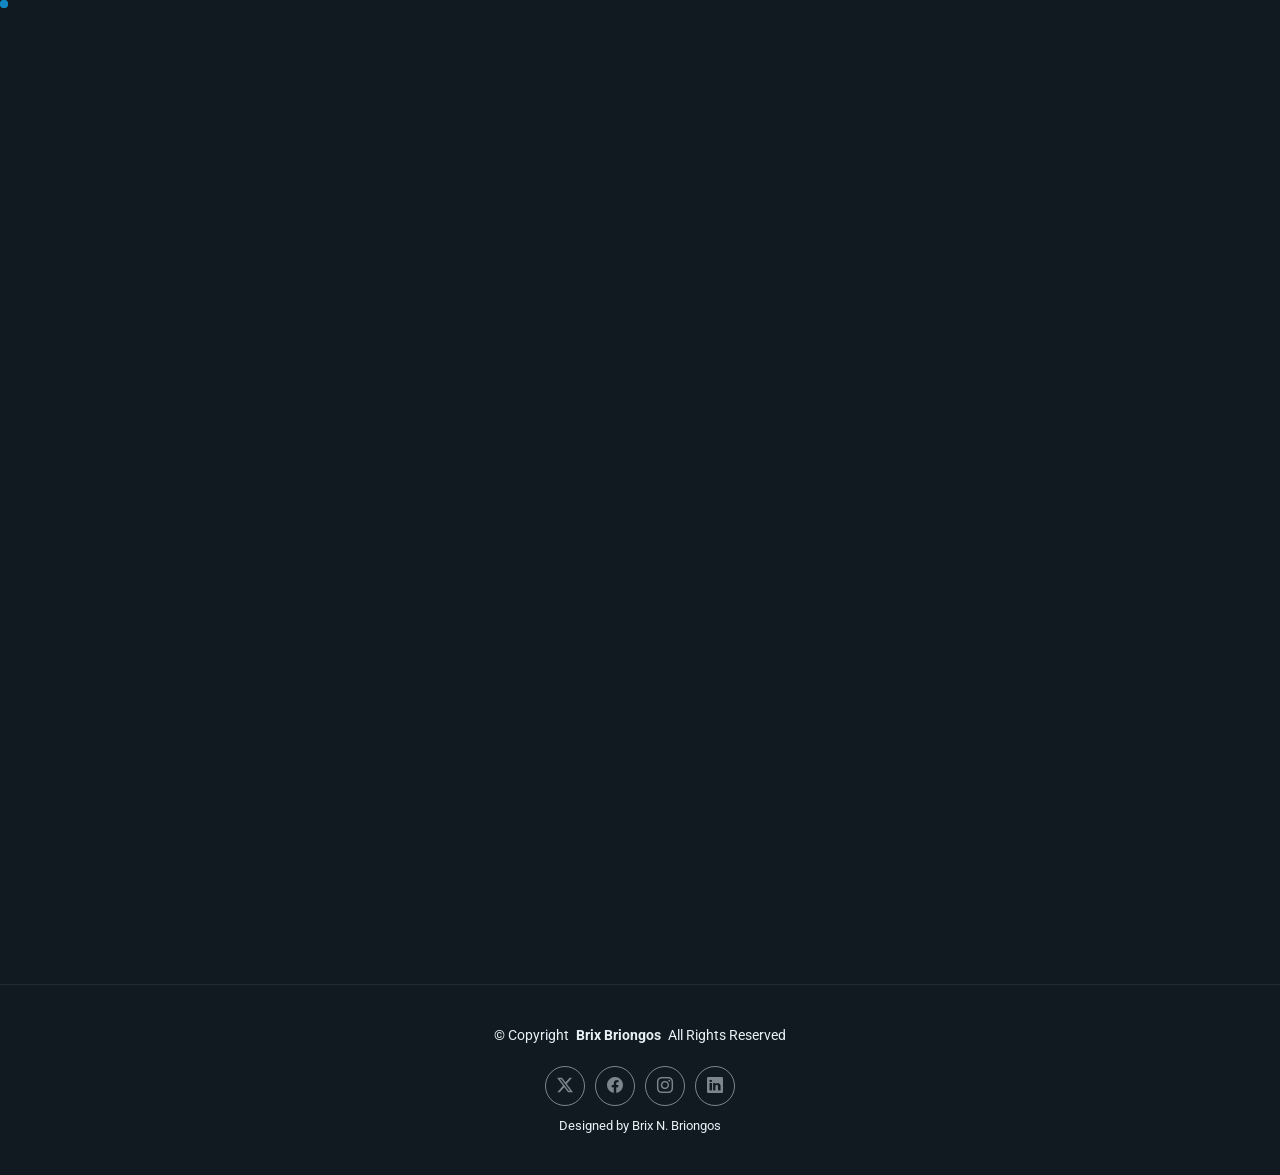
==== index.html @ 8744e0cf "fix: debug-forms.js CORS and getEventListeners errors; update meta tags, config.js, docs, and portfo" ====
<!DOCTYPE html>
<html lang="en">

<head>
  <meta charset="utf-8">
  <meta content="width=device-width, initial-scale=1.0" name="viewport">
  <title>Brix Briongos — Full-Stack Developer & Computer Science Student</title>
  <meta name="description" content="Full-stack developer portfolio showcasing clinic management systems, POS applications, and IoT solutions. Computer Science student at Mabini Colleges.">
  <meta name="keywords" content="full-stack developer, web development, computer science, freelance">
  <meta name="author" content="Brix Briongos">

  <!-- Favicons -->
  <link href="assets/img/favicon.png" rel="icon">
  <link href="assets/img/apple-touch-icon.png" rel="apple-touch-icon">

  <!-- Fonts -->
  <link href="https://fonts.googleapis.com" rel="preconnect">
  <link href="https://fonts.gstatic.com" rel="preconnect" crossorigin>
  <link href="https://fonts.googleapis.com/css2?family=Roboto:ital,wght@0,100;0,300;0,400;0,500;0,700;0,900;1,100;1,300;1,400;1,500;1,700;1,900&family=Poppins:ital,wght@0,100;0,200;0,300;0,400;0,500;0,600;0,700;0,800;0,900;1,100;1,200;1,300;1,400;1,500;1,600;1,700;1,800;1,900&family=Raleway:ital,wght@0,100;0,200;0,300;0,400;0,500;0,600;0,700;0,800;0,900;1,100;1,200;1,300;1,400;1,500;1,600;1,700;1,800;1,900&display=swap" rel="stylesheet">

  <!-- Vendor CSS Files -->
  <link href="assets/vendor/bootstrap/css/bootstrap.min.css" rel="stylesheet">
  <link href="assets/vendor/bootstrap-icons/bootstrap-icons.css" rel="stylesheet">
  <link href="assets/vendor/aos/aos.css" rel="stylesheet">
  <link href="assets/vendor/swiper/swiper-bundle.min.css" rel="stylesheet">
  <link href="assets/vendor/glightbox/css/glightbox.min.css" rel="stylesheet">

  <!-- Main CSS File -->
  <link href="assets/css/main.css" rel="stylesheet">

  <!-- =======================================================
  * Portfolio Name: Brix N. Briongos Portfolio
  * Portfolio URL: https://github.com/brixbriongos/portfolio
  * Updated: Dec 23 2025 by Brix N. Briongos
  * Author: Brix N. Briongos
  * License: For OJT/Personal Use Only
  ======================================================== -->
</head>

<body class="index-page">

  <header id="header" class="header d-flex align-items-center light-background sticky-top">
    <div class="container position-relative d-flex align-items-center justify-content-between">

      <!-- <a href="index.html" class="logo d-flex align-items-center me-auto me-xl-0">
      <img src="assets/img/logo.webp" alt="">
      <h1 class="sitename">Brix N. Briongos</h1> 
    </a> -->

      <nav id="navmenu" class="navmenu">
        <ul>
          <li><a href="index.html" class="active">Home</a></li>
          <li><a href="about.html">About</a></li>
          <li><a href="resume.html">Resume</a></li>
          <li><a href="services.html">Services</a></li>
          <li><a href="portfolio.html">Portfolio</a></li>
          <li><a href="contact.html">Contact</a></li>
        </ul>
        <i class="mobile-nav-toggle d-xl-none bi bi-list"></i>
      </nav>

      <div class="header-social-links">
        <a href="#" class="twitter"><i class="bi bi-twitter-x"></i></a>
        <a href="https://www.facebook.com/share/15Ytdpv5pWs/" class="facebook"><i class="bi bi-facebook"></i></a>
        <a href="#" class="instagram"><i class="bi bi-instagram"></i></a>
        <a href="#" class="linkedin"><i class="bi bi-linkedin"></i></a>
      </div>

    </div>
  </header>

  <main class="main">

    <!-- Hero Section -->
    <section id="hero" class="hero section">

      <div class="container" data-aos="fade-up" data-aos-delay="100">

        <div class="row gy-4 align-items-center">
          <div class="col-lg-6 order-2 order-lg-1">
            <div class="hero-content">
              <h1 data-aos="fade-up" data-aos-delay="200">Hello, I'm <span class="highlight">Brix Briongos</span></h1>
              <h2 data-aos="fade-up" data-aos-delay="300">3rd Year <span class="typed" data-typed-items="Computer Science Student, Full-Stack Developer, Systems Analyst, Database Designer, Web Developer, Backend Engineer"></span></h2>
              <p data-aos="fade-up" data-aos-delay="400">I am a 3rd Year Computer Science student at Mabini Colleges Inc. with strong expertise in Full-Stack Development, Database Management, and System Design. With hands-on experience in building clinic management systems, point-of-sale applications, and IoT smart home solutions, I am eager to apply my technical knowledge during my On-the-Job Training and contribute meaningfully to innovative projects. I excel in problem-solving, collaborative teamwork, and continuous learning of emerging technologies.</p>
              <div class="hero-actions" data-aos="fade-up" data-aos-delay="500">
                <a href="portfolio.html" class="btn btn-primary">View My Work</a>
                <a href="contact.html" class="btn btn-outline">Get In Touch</a>
              </div>
              <div class="social-links" data-aos="fade-up" data-aos-delay="600">
                <a href="#"><i class="bi bi-twitter"></i></a>
                <a href="#"><i class="bi bi-linkedin"></i></a>
                <a href="#"><i class="bi bi-github"></i></a>
                <a href="#"><i class="bi bi-dribbble"></i></a>
              </div>
            </div>
          </div>
          <div class="col-lg-6 order-1 order-lg-2">
            <div class="hero-image" data-aos="zoom-in" data-aos-delay="300">
              <div class="image-wrapper">
                <img src="assets/img/profile/profile.png" alt="Sarah Mitchell" class="img-fluid">
                <div class="floating-elements">
                  <div class="floating-card design" data-aos="fade-left" data-aos-delay="700">
                    <i class="bi bi-cpu"></i>
                    <span>Backend</span>
                  </div>
                  <div class="floating-card code" data-aos="fade-right" data-aos-delay="800">
                    <i class="bi bi-code-slash"></i>
                    <span>Code</span>
                  </div>
                  <div class="floating-card creativity" data-aos="fade-up" data-aos-delay="900">
                    <i class="bi bi-lightbulb"></i>
                    <span>Ideas</span>
                  </div>
                </div>
              </div>
            </div>
          </div>
        </div>

      </div>

    </section><!-- /Hero Section -->

  </main>

  <footer id="footer" class="footer">

    <div class="container">
      <div class="copyright text-center ">
        <p>© <span>Copyright</span> <strong class="px-1 sitename">Brix Briongos</strong> <span>All Rights Reserved<br></span></p>
      </div>
      <div class="social-links d-flex justify-content-center">
        <a href=""><i class="bi bi-twitter-x"></i></a>
        <a href=""><i class="bi bi-facebook"></i></a>
        <a href=""><i class="bi bi-instagram"></i></a>
        <a href=""><i class="bi bi-linkedin"></i></a>
      </div>
      <div class="credits">
        <!-- All the links in the footer should remain intact. -->
        <!-- You can delete the links only if you've purchased the pro version. -->
        <!-- Portfolio for OJT/Personal Use Only -->
        <!-- Purchase the pro version with working PHP/AJAX contact form: [buy-url] -->
        Designed by Brix N. Briongos
      </div>
    </div>

  </footer>

  <!-- Scroll Top -->
  <a href="#" id="scroll-top" class="scroll-top d-flex align-items-center justify-content-center"><i class="bi bi-arrow-up-short"></i></a>

  <!-- Preloader -->
  <div id="preloader"></div>

  <!-- Vendor JS Files -->
  <script src="assets/vendor/bootstrap/js/bootstrap.bundle.min.js"></script>
  <script src="assets/vendor/php-email-form/validate.js"></script>
  <script src="assets/vendor/aos/aos.js"></script>
  <script src="assets/vendor/typed.js/typed.umd.js"></script>
  <script src="assets/vendor/waypoints/noframework.waypoints.js"></script>
  <script src="assets/vendor/purecounter/purecounter_vanilla.js"></script>
  <script src="assets/vendor/swiper/swiper-bundle.min.js"></script>
  <script src="assets/vendor/imagesloaded/imagesloaded.pkgd.min.js"></script>
  <script src="assets/vendor/isotope-layout/isotope.pkgd.min.js"></script>
  <script src="assets/vendor/glightbox/js/glightbox.min.js"></script>

  <!-- Main JS File -->
  <script src="assets/js/main.js"></script>

  <!-- Configuration File for Social Links & Settings -->
  <script src="assets/js/config.js"></script>

</body>

</html>
---- assets/css/main.css ----
/**
* Template Name: FolioOne
* Template URL: https://bootstrapmade.com/folioone-bootstrap-portfolio-website-template/
* Updated: Aug 23 2025 with Bootstrap v5.3.7
* Author: BootstrapMade.com
* License: https://bootstrapmade.com/license/
*/

/*--------------------------------------------------------------
# Font & Color Variables
# Help: https://bootstrapmade.com/color-system/
--------------------------------------------------------------*/
/* Fonts */
:root {
  --default-font: "Roboto",  system-ui, -apple-system, "Segoe UI", Roboto, "Helvetica Neue", Arial, "Noto Sans", "Liberation Sans", sans-serif, "Apple Color Emoji", "Segoe UI Emoji", "Segoe UI Symbol", "Noto Color Emoji";
  --heading-font: "Raleway",  sans-serif;
  --nav-font: "Poppins",  sans-serif;
}

/* Global Colors - The following color variables are used throughout the website. Updating them here will change the color scheme of the entire website */
:root { 
  --background-color: #101a20; /* Background color for the entire website, including individual sections */
  --default-color: #e7f2f7; /* Default color used for the majority of the text content across the entire website */
  --heading-color: #ffffff; /* Color for headings, subheadings and title throughout the website */
  --accent-color: #1387c1; /* Accent color that represents your brand on the website. It's used for buttons, links, and other elements that need to stand out */
  --surface-color: #141f26; /* The surface color is used as a background of boxed elements within sections, such as cards, icon boxes, or other elements that require a visual separation from the global background. */
  --contrast-color: #ffffff; /* Contrast color for text, ensuring readability against backgrounds of accent, heading, or default colors. */
}

/* Nav Menu Colors - The following color variables are used specifically for the navigation menu. They are separate from the global colors to allow for more customization options */
:root {
  --nav-color: #ffffff;  /* The default color of the main navmenu links */
  --nav-hover-color: #1387c1; /* Applied to main navmenu links when they are hovered over or active */
  --nav-mobile-background-color: #213642; /* Used as the background color for mobile navigation menu */
  --nav-dropdown-background-color: #051117; /* Used as the background color for dropdown items that appear when hovering over primary navigation items */
  --nav-dropdown-color: #e7f2f7; /* Used for navigation links of the dropdown items in the navigation menu. */
  --nav-dropdown-hover-color: #1387c1; /* Similar to --nav-hover-color, this color is applied to dropdown navigation links when they are hovered over. */
}

/* Color Presets - These classes override global colors when applied to any section or element, providing reuse of the sam color scheme. */

.light-background {
  --background-color: #142027;
  --surface-color: #325264;
}

.dark-background {
  --background-color: #0b1419;
  --default-color: #ffffff;
  --heading-color: #ffffff;
  --surface-color: #252525;
  --contrast-color: #ffffff;
}

/* Smooth scroll */
:root {
  scroll-behavior: smooth;
}

/*--------------------------------------------------------------
# General Styling & Shared Classes
--------------------------------------------------------------*/
body {
  color: var(--default-color);
  background-color: var(--background-color);
  font-family: var(--default-font);
}

a {
  color: var(--accent-color);
  text-decoration: none;
  transition: 0.3s;
}

a:hover {
  color: color-mix(in srgb, var(--accent-color), transparent 25%);
  text-decoration: none;
}

h1,
h2,
h3,
h4,
h5,
h6 {
  color: var(--heading-color);
  font-family: var(--heading-font);
}

/* PHP Email Form Messages
------------------------------*/
.php-email-form .error-message {
  display: none;
  background: #df1529;
  color: #ffffff;
  text-align: left;
  padding: 15px;
  margin-bottom: 24px;
  font-weight: 600;
}

.php-email-form .sent-message {
  display: none;
  color: #ffffff;
  background: #059652;
  text-align: center;
  padding: 15px;
  margin-bottom: 24px;
  font-weight: 600;
}

.php-email-form .loading {
  display: none;
  background: var(--surface-color);
  text-align: center;
  padding: 15px;
  margin-bottom: 24px;
}

.php-email-form .loading:before {
  content: "";
  display: inline-block;
  border-radius: 50%;
  width: 24px;
  height: 24px;
  margin: 0 10px -6px 0;
  border: 3px solid var(--accent-color);
  border-top-color: var(--surface-color);
  animation: php-email-form-loading 1s linear infinite;
}

@keyframes php-email-form-loading {
  0% {
    transform: rotate(0deg);
  }

  100% {
    transform: rotate(360deg);
  }
}

/*--------------------------------------------------------------
# Global Header
--------------------------------------------------------------*/
.header {
  --background-color: rgba(255, 255, 255, 0);
  color: var(--default-color);
  background-color: var(--background-color);
  padding: 15px 0;
  transition: all 0.5s;
  z-index: 997;
  border-bottom: 1px solid color-mix(in srgb, var(--default-color), transparent 92%);
}

.header .logo {
  line-height: 1;
}

.header .logo img {
  max-height: 36px;
  margin-right: 8px;
}

.header .logo h1 {
  font-size: 32px;
  margin: 0;
  font-weight: 400;
  color: var(--heading-color);
}

.header .header-social-links {
  padding-right: 15px;
}

.header .header-social-links a {
  color: color-mix(in srgb, var(--default-color), transparent 40%);
  padding-left: 6px;
  display: inline-block;
  transition: 0.3s;
  font-size: 16px;
}

.header .header-social-links a:hover {
  color: var(--default-color);
}

.header .header-social-links a i {
  line-height: 0px;
}

@media (max-width: 1200px) {
  .header .logo {
    order: 1;
  }

  .header .header-social-links {
    order: 2;
  }

  .header .navmenu {
    order: 3;
  }
}

/* Global Header on Scroll
------------------------------*/
.scrolled .header {
  --background-color: rgba(16, 26, 32, 0.9);
}

/*--------------------------------------------------------------
# Navigation Menu
--------------------------------------------------------------*/
/* Desktop Navigation */
@media (min-width: 1200px) {
  .navmenu {
    padding: 0;
  }

  .navmenu ul {
    margin: 0;
    padding: 0;
    display: flex;
    list-style: none;
    align-items: center;
  }

  .navmenu li {
    position: relative;
  }

  .navmenu>ul>li {
    white-space: nowrap;
    padding: 15px 28px 15px 0;
  }

  .navmenu>ul>li:last-child {
    padding-right: 0;
  }

  .navmenu a,
  .navmenu a:focus {
    color: var(--nav-color);
    font-size: 15px;
    padding: 0 2px;
    font-family: var(--nav-font);
    font-weight: 400;
    display: flex;
    align-items: center;
    justify-content: space-between;
    white-space: nowrap;
    transition: 0.3s;
    position: relative;
  }

  .navmenu a i,
  .navmenu a:focus i {
    font-size: 12px;
    line-height: 0;
    margin-left: 5px;
    transition: 0.3s;
  }

  .navmenu>ul>li>a:before {
    content: "";
    position: absolute;
    height: 2px;
    bottom: -6px;
    left: 0;
    background-color: var(--nav-hover-color);
    visibility: hidden;
    width: 0px;
    transition: all 0.3s ease-in-out 0s;
  }

  .navmenu a:hover:before,
  .navmenu li:hover>a:before,
  .navmenu .active:before {
    visibility: visible;
    width: 25px;
  }

  .navmenu li:hover>a,
  .navmenu .active,
  .navmenu .active:focus {
    color: var(--nav-hover-color);
  }

  .navmenu .dropdown ul {
    margin: 0;
    padding: 10px 0;
    background: var(--nav-dropdown-background-color);
    display: block;
    position: absolute;
    visibility: hidden;
    left: -5px;
    top: 130%;
    opacity: 0;
    transition: 0.3s;
    border-radius: 4px;
    z-index: 99;
    box-shadow: 0px 0px 30px rgba(0, 0, 0, 0.1);
  }

  .navmenu .dropdown ul li {
    min-width: 200px;
  }

  .navmenu .dropdown ul a {
    padding: 10px 20px;
    font-size: 15px;
    text-transform: none;
    color: var(--nav-dropdown-color);
  }

  .navmenu .dropdown ul a i {
    font-size: 12px;
  }

  .navmenu .dropdown ul a:hover,
  .navmenu .dropdown ul .active:hover,
  .navmenu .dropdown ul li:hover>a {
    color: var(--nav-dropdown-hover-color);
  }

  .navmenu .dropdown:hover>ul {
    opacity: 1;
    top: 100%;
    visibility: visible;
  }

  .navmenu .dropdown .dropdown ul {
    top: 0;
    left: -90%;
    visibility: hidden;
  }

  .navmenu .dropdown .dropdown:hover>ul {
    opacity: 1;
    top: 0;
    left: -100%;
    visibility: visible;
  }
}

/* Mobile Navigation */
@media (max-width: 1199px) {
  .mobile-nav-toggle {
    color: var(--nav-color);
    font-size: 28px;
    line-height: 0;
    margin-right: 10px;
    cursor: pointer;
    transition: color 0.3s;
  }

  .navmenu {
    padding: 0;
    z-index: 9997;
  }

  .navmenu ul {
    display: none;
    list-style: none;
    position: absolute;
    inset: 60px 20px 20px 20px;
    padding: 10px 0;
    margin: 0;
    border-radius: 6px;
    background-color: var(--nav-mobile-background-color);
    border: 1px solid color-mix(in srgb, var(--default-color), transparent 90%);
    box-shadow: none;
    overflow-y: auto;
    transition: 0.3s;
    z-index: 9998;
  }

  .navmenu a,
  .navmenu a:focus {
    color: var(--nav-dropdown-color);
    padding: 10px 20px;
    font-family: var(--nav-font);
    font-size: 17px;
    font-weight: 500;
    display: flex;
    align-items: center;
    justify-content: space-between;
    white-space: nowrap;
    transition: 0.3s;
  }

  .navmenu a i,
  .navmenu a:focus i {
    font-size: 12px;
    line-height: 0;
    margin-left: 5px;
    width: 30px;
    height: 30px;
    display: flex;
    align-items: center;
    justify-content: center;
    border-radius: 50%;
    transition: 0.3s;
    background-color: color-mix(in srgb, var(--accent-color), transparent 90%);
  }

  .navmenu a i:hover,
  .navmenu a:focus i:hover {
    background-color: var(--accent-color);
    color: var(--contrast-color);
  }

  .navmenu a:hover,
  .navmenu .active,
  .navmenu .active:focus {
    color: var(--nav-dropdown-hover-color);
  }

  .navmenu .active i,
  .navmenu .active:focus i {
    background-color: var(--accent-color);
    color: var(--contrast-color);
    transform: rotate(180deg);
  }

  .navmenu .dropdown ul {
    position: static;
    display: none;
    z-index: 99;
    padding: 10px 0;
    margin: 10px 20px;
    background-color: var(--nav-dropdown-background-color);
    transition: all 0.5s ease-in-out;
  }

  .navmenu .dropdown ul ul {
    background-color: rgba(33, 37, 41, 0.1);
  }

  .navmenu .dropdown>.dropdown-active {
    display: block;
    background-color: rgba(33, 37, 41, 0.03);
  }

  .mobile-nav-active {
    overflow: hidden;
  }

  .mobile-nav-active .mobile-nav-toggle {
    color: #fff;
    position: absolute;
    font-size: 32px;
    top: 15px;
    right: 15px;
    margin-right: 0;
    z-index: 9999;
  }

  .mobile-nav-active .navmenu {
    position: fixed;
    overflow: hidden;
    inset: 0;
    background: rgba(33, 37, 41, 0.8);
    transition: 0.3s;
  }

  .mobile-nav-active .navmenu>ul {
    display: block;
  }
}

/*--------------------------------------------------------------
# Global Footer
--------------------------------------------------------------*/
.footer {
  color: var(--default-color);
  background-color: var(--background-color);
  font-size: 14px;
  padding: 40px 0;
  position: relative;
  border-top: 1px solid color-mix(in srgb, var(--default-color), transparent 92%);
}

.footer .copyright p {
  margin-bottom: 0;
}

.footer .social-links {
  margin-top: 20px;
}

.footer .social-links a {
  display: flex;
  align-items: center;
  justify-content: center;
  width: 40px;
  height: 40px;
  border-radius: 50%;
  border: 1px solid color-mix(in srgb, var(--default-color), transparent 50%);
  font-size: 16px;
  color: color-mix(in srgb, var(--default-color), transparent 50%);
  margin: 0 5px;
  transition: 0.3s;
}

.footer .social-links a:hover {
  color: var(--accent-color);
  border-color: var(--accent-color);
}

.footer .credits {
  margin-top: 10px;
  font-size: 13px;
  text-align: center;
}

/*--------------------------------------------------------------
# Preloader
--------------------------------------------------------------*/
#preloader {
  position: fixed;
  inset: 0;
  z-index: 9999;
  overflow: hidden;
  background-color: var(--background-color);
  transition: all 0.6s ease-out;
  width: 100%;
  height: 100vh;
}

#preloader:before,
#preloader:after {
  content: "";
  position: absolute;
  border: 4px solid var(--accent-color);
  border-radius: 50%;
  animation: animate-preloader 2s cubic-bezier(0, 0.2, 0.8, 1) infinite;
}

#preloader:after {
  animation-delay: -0.5s;
}

@keyframes animate-preloader {
  0% {
    width: 10px;
    height: 10px;
    top: calc(50% - 5px);
    left: calc(50% - 5px);
    opacity: 1;
  }

  100% {
    width: 72px;
    height: 72px;
    top: calc(50% - 36px);
    left: calc(50% - 36px);
    opacity: 0;
  }
}

/*--------------------------------------------------------------
# Scroll Top Button
--------------------------------------------------------------*/
.scroll-top {
  position: fixed;
  visibility: hidden;
  opacity: 0;
  right: 15px;
  bottom: -15px;
  z-index: 99999;
  background-color: var(--accent-color);
  width: 44px;
  height: 44px;
  border-radius: 50px;
  transition: all 0.4s;
}

.scroll-top i {
  font-size: 24px;
  color: var(--contrast-color);
  line-height: 0;
}

.scroll-top:hover {
  background-color: color-mix(in srgb, var(--accent-color), transparent 20%);
  color: var(--contrast-color);
}

.scroll-top.active {
  visibility: visible;
  opacity: 1;
  bottom: 15px;
}

/*--------------------------------------------------------------
# Disable aos animation delay on mobile devices
--------------------------------------------------------------*/
@media screen and (max-width: 768px) {
  [data-aos-delay] {
    transition-delay: 0 !important;
  }
}

/*--------------------------------------------------------------
# Global Page Titles & Breadcrumbs
--------------------------------------------------------------*/
.page-title {
  color: var(--default-color);
  background-color: var(--background-color);
  position: relative;
}

.page-title .heading {
  padding: 80px 0;
  border-top: 1px solid color-mix(in srgb, var(--default-color), transparent 90%);
}

.page-title .heading h1 {
  font-size: 38px;
  font-weight: 700;
}

.page-title nav {
  background-color: color-mix(in srgb, var(--default-color), transparent 96%);
  padding: 20px 0;
}

.page-title nav ol {
  display: flex;
  flex-wrap: wrap;
  list-style: none;
  padding: 0;
  margin: 0;
  font-size: 16px;
  font-weight: 400;
}

.page-title nav ol li+li {
  padding-left: 10px;
}

.page-title nav ol li+li::before {
  content: "/";
  display: inline-block;
  padding-right: 10px;
  color: color-mix(in srgb, var(--default-color), transparent 70%);
}

/*--------------------------------------------------------------
# Global Sections
--------------------------------------------------------------*/
section,
.section {
  color: var(--default-color);
  background-color: var(--background-color);
  padding: 60px 0;
  scroll-margin-top: 100px;
  overflow: clip;
}

@media (max-width: 1199px) {

  section,
  .section {
    scroll-margin-top: 66px;
  }
}

/*--------------------------------------------------------------
# Global Section Titles
--------------------------------------------------------------*/
.section-title {
  text-align: center;
  padding-bottom: 60px;
  position: relative;
}

.section-title h2 {
  font-size: 3.5rem;
  font-weight: 400;
  line-height: 1.2;
  color: var(--heading-color);
  margin-bottom: 1.5rem;
  letter-spacing: -1px;
}

@media (max-width: 768px) {
  .section-title h2 {
    font-size: 2.5rem;
  }
}

.section-title p {
  font-size: 1.125rem;
  line-height: 1.8;
  color: color-mix(in srgb, var(--default-color), transparent 25%);
  max-width: 900px;
  margin: 0 auto;
  text-wrap: balance;
}

/*--------------------------------------------------------------
# Hero Section
--------------------------------------------------------------*/
.hero {
  padding: 80px 0;
  min-height: 100vh;
  display: flex;
  align-items: center;
}

.hero .hero-content h1 {
  font-size: 3.5rem;
  font-weight: 700;
  margin-bottom: 1rem;
  line-height: 1.2;
}

.hero .hero-content h1 .highlight {
  color: var(--accent-color);
  position: relative;
}

.hero .hero-content h1 .highlight::after {
  content: "";
  position: absolute;
  bottom: 0;
  left: 0;
  width: 100%;
  height: 3px;
  background: linear-gradient(90deg, var(--accent-color), color-mix(in srgb, var(--accent-color), transparent 50%));
  border-radius: 2px;
}

@media (max-width: 768px) {
  .hero .hero-content h1 {
    font-size: 2.5rem;
  }
}

.hero .hero-content h2 {
  font-size: 1.5rem;
  font-weight: 400;
  margin-bottom: 2rem;
  color: color-mix(in srgb, var(--default-color), transparent 20%);
}

.hero .hero-content h2 .typed {
  color: var(--accent-color);
  font-weight: 600;
}

@media (max-width: 768px) {
  .hero .hero-content h2 {
    font-size: 1.25rem;
  }
}

.hero .hero-content p {
  font-size: 1.1rem;
  line-height: 1.6;
  margin-bottom: 2.5rem;
  color: color-mix(in srgb, var(--default-color), transparent 30%);
}

.hero .hero-actions {
  display: flex;
  gap: 1rem;
  margin-bottom: 3rem;
}

.hero .hero-actions .btn {
  padding: 12px 30px;
  border-radius: 50px;
  font-weight: 600;
  text-decoration: none;
  transition: all 0.3s ease;
  border: 2px solid;
}

.hero .hero-actions .btn.btn-primary {
  background: var(--accent-color);
  color: var(--contrast-color);
  border-color: var(--accent-color);
}

.hero .hero-actions .btn.btn-primary:hover {
  background: color-mix(in srgb, var(--accent-color), black 15%);
  border-color: color-mix(in srgb, var(--accent-color), black 15%);
  transform: translateY(-2px);
}

.hero .hero-actions .btn.btn-outline {
  background: transparent;
  color: var(--accent-color);
  border-color: var(--accent-color);
}

.hero .hero-actions .btn.btn-outline:hover {
  transform: translateY(-2px);
}

@media (max-width: 576px) {
  .hero .hero-actions {
    flex-direction: column;
  }

  .hero .hero-actions .btn {
    text-align: center;
  }
}

.hero .social-links {
  display: flex;
  gap: 1rem;
}

.hero .social-links a {
  width: 45px;
  height: 45px;
  background: var(--surface-color);
  border-radius: 50%;
  display: flex;
  align-items: center;
  justify-content: center;
  color: var(--default-color);
  font-size: 1.2rem;
  transition: all 0.3s ease;
}

.hero .social-links a:hover {
  background: var(--accent-color);
  color: var(--contrast-color);
  transform: translateY(-3px);
  box-shadow: 0 8px 25px color-mix(in srgb, var(--accent-color), transparent 70%);
}

.hero .hero-image {
  position: relative;
}

.hero .hero-image .image-wrapper {
  position: relative;
  max-width: 450px;
  margin: 0 auto;
}

.hero .hero-image .image-wrapper img {
  border-radius: 20px;
  box-shadow: 0 5px 15px color-mix(in srgb, var(--default-color), transparent 95%);
  transition: transform 0.3s ease;
}

.hero .hero-image .image-wrapper img:hover {
  transform: scale(1.02);
}

.hero .hero-image .floating-elements {
  position: absolute;
  top: 0;
  left: 0;
  right: 0;
  bottom: 0;
  pointer-events: none;
}

.hero .hero-image .floating-elements .floating-card {
  position: absolute;
  background: var(--surface-color);
  padding: 15px 20px;
  border-radius: 15px;
  box-shadow: 0 10px 30px color-mix(in srgb, var(--default-color), transparent 90%);
  display: flex;
  align-items: center;
  gap: 10px;
  font-weight: 600;
  animation: float 3s ease-in-out infinite;
}

.hero .hero-image .floating-elements .floating-card i {
  font-size: 1.5rem;
  color: var(--accent-color);
}

.hero .hero-image .floating-elements .floating-card.design {
  top: 10%;
  right: -10%;
  animation-delay: 0s;
}

.hero .hero-image .floating-elements .floating-card.code {
  bottom: 30%;
  left: -15%;
  animation-delay: 1s;
}

.hero .hero-image .floating-elements .floating-card.creativity {
  top: 60%;
  right: -5%;
  animation-delay: 2s;
}

@media (max-width: 992px) {
  .hero .hero-image .floating-elements .floating-card {
    display: none;
  }
}

@keyframes float {

  0%,
  100% {
    transform: translateY(0px);
  }

  50% {
    transform: translateY(-10px);
  }
}

@media (max-width: 992px) {
  .hero .hero-content {
    text-align: center;
    margin-bottom: 3rem;
  }
}

/*--------------------------------------------------------------
# About Section
--------------------------------------------------------------*/
.about .intro-content .eyebrow {
  display: inline-block;
  letter-spacing: 0.12em;
  text-transform: uppercase;
  font-size: 12px;
  color: color-mix(in srgb, var(--default-color), transparent 40%);
  margin-bottom: 16px;
}

.about .intro-content .headline {
  font-family: var(--heading-font);
  font-weight: 300;
  line-height: 1.2;
  font-size: clamp(28px, 4vw, 44px);
  margin: 0 0 24px 0;
}

.about .intro-content .lead {
  font-size: 18px;
  line-height: 1.8;
  color: color-mix(in srgb, var(--default-color), transparent 10%);
  margin-bottom: 24px;
}

.about .intro-content p {
  line-height: 1.8;
  margin-bottom: 24px;
  color: color-mix(in srgb, var(--default-color), transparent 5%);
}

.about .intro-content .cta-group {
  display: flex;
  gap: 24px;
  align-items: center;
  margin-top: 24px;
}

.about .intro-content .cta-group .btn-ghost {
  display: inline-flex;
  align-items: center;
  gap: 8px;
  padding: 12px 18px;
  border-radius: 6px;
  color: var(--accent-color);
  background: color-mix(in srgb, var(--accent-color), transparent 92%);
  border: 1px solid color-mix(in srgb, var(--accent-color), transparent 70%);
  transition: 0.3s ease-in-out;
}

.about .intro-content .cta-group .btn-ghost:hover,
.about .intro-content .cta-group .btn-ghost:focus {
  color: var(--contrast-color);
  background: var(--accent-color);
  border-color: var(--accent-color);
  outline: none;
  box-shadow: 0 0 0 3px color-mix(in srgb, var(--accent-color), transparent 70%);
}

.about .intro-content .cta-group .link-underline {
  display: inline-flex;
  align-items: center;
  gap: 8px;
  position: relative;
  color: var(--accent-color);
  padding-bottom: 4px;
  transition: 0.3s ease-in-out;
}

.about .intro-content .cta-group .link-underline::after {
  content: "";
  position: absolute;
  left: 0;
  right: 0;
  bottom: 0;
  height: 1px;
  background: color-mix(in srgb, var(--accent-color), transparent 40%);
  transform: scaleX(0.4);
  transform-origin: left;
  transition: 0.3s ease-in-out;
}

.about .intro-content .cta-group .link-underline:hover,
.about .intro-content .cta-group .link-underline:focus {
  color: color-mix(in srgb, var(--accent-color), transparent 10%);
  outline: none;
}

.about .intro-content .cta-group .link-underline:hover::after,
.about .intro-content .cta-group .link-underline:focus::after {
  transform: scaleX(1);
}

.about .profile-figure {
  margin: 0;
}

.about .profile-figure .profile-photo {
  width: 88%;
  max-width: 440px;
  border-radius: 18px;
  box-shadow: 0 10px 30px color-mix(in srgb, var(--default-color), transparent 92%);
  transform: translateY(0);
  transition: transform 0.3s ease-in-out;
}

.about .profile-figure .profile-caption {
  margin-top: 24px;
  display: flex;
  align-items: center;
  justify-content: center;
}

.about .profile-figure .profile-caption .meta {
  font-size: 14px;
  color: color-mix(in srgb, var(--default-color), transparent 20%);
}

.about .profile-figure .profile-caption .meta .funfact {
  font-size: 13px;
  margin-top: 4px;
  color: color-mix(in srgb, var(--default-color), transparent 35%);
}

.about .profile-figure:hover .profile-photo {
  transform: translateY(-4px);
}

.about .skill-item {
  padding: 24px;
  border-radius: 6px;
  transition: 0.3s ease-in-out;
  background: color-mix(in srgb, var(--surface-color), var(--accent-color) 2%);
  border: 1px solid color-mix(in srgb, var(--default-color), transparent 88%);
  height: 100%;
}

.about .skill-item i {
  font-size: 24px;
  color: var(--accent-color);
  margin-bottom: 16px;
  display: inline-block;
}

.about .skill-item h3 {
  font-size: 16px;
  margin-bottom: 6px;
  font-weight: 500;
}

.about .skill-item p {
  margin: 0;
  font-size: 14px;
  color: color-mix(in srgb, var(--default-color), transparent 25%);
}

.about .skill-item:hover {
  transform: translateY(-3px);
  border-color: color-mix(in srgb, var(--accent-color), transparent 60%);
  box-shadow: 0 10px 30px color-mix(in srgb, var(--default-color), transparent 92%);
}

.about .timeline-item {
  position: relative;
  padding-left: 26px;
}

.about .timeline-item time {
  display: inline-block;
  font-size: 12px;
  letter-spacing: 0.08em;
  text-transform: uppercase;
  color: color-mix(in srgb, var(--default-color), transparent 45%);
  margin-bottom: 6px;
}

.about .timeline-item h4 {
  font-size: 18px;
  font-weight: 400;
  margin: 0 0 6px;
}

.about .timeline-item p {
  font-size: 14px;
  color: color-mix(in srgb, var(--default-color), transparent 25%);
  margin: 0;
}

.about .timeline-item .dot {
  position: absolute;
  left: 0;
  top: 4px;
  width: 10px;
  height: 10px;
  border-radius: 50%;
  background: var(--accent-color);
  box-shadow: 0 0 0 6px color-mix(in srgb, var(--accent-color), transparent 80%);
}

.about .personal-quote {
  padding: 24px 0;
}

.about .personal-quote p {
  font-family: var(--heading-font);
  font-weight: 300;
  font-size: clamp(20px, 3vw, 28px);
  line-height: 1.5;
  color: color-mix(in srgb, var(--default-color), transparent 5%);
  margin: 0 auto;
  max-width: 800px;
}

.about .fact-pill {
  display: flex;
  align-items: center;
  justify-content: center;
  gap: 10px;
  padding: 10px 14px;
  border-radius: 999px;
  border: 1px solid color-mix(in srgb, var(--default-color), transparent 85%);
  background: var(--surface-color);
  color: color-mix(in srgb, var(--default-color), transparent 10%);
  transition: 0.3s ease-in-out;
}

.about .fact-pill i {
  color: var(--accent-color);
}

.about .fact-pill span {
  font-size: 14px;
}

.about .fact-pill:hover {
  transform: translateY(-2px);
  border-color: color-mix(in srgb, var(--accent-color), transparent 60%);
  box-shadow: 0 10px 30px color-mix(in srgb, var(--default-color), transparent 92%);
}

.about .fact-pill:focus-within {
  box-shadow: 0 0 0 3px color-mix(in srgb, var(--accent-color), transparent 70%);
}

@media (max-width: 992px) {
  .about .profile-figure {
    text-align: center !important;
  }

  .about .profile-figure .profile-photo {
    width: 72%;
  }

  .about .intro-content .cta-group {
    flex-wrap: wrap;
  }
}

@media (max-width: 576px) {
  .about .profile-figure .profile-photo {
    width: 100%;
  }
}

/*--------------------------------------------------------------
# Skills Section
--------------------------------------------------------------*/
.skills .skill-box {
  background-color: var(--surface-color);
  padding: 2rem;
  border-radius: 8px;
  box-shadow: 0 0 20px rgba(0, 0, 0, 0.05);
}

.skills .skill-box h3 {
  font-size: 1.2rem;
  margin-bottom: 1rem;
  font-weight: 600;
}

.skills .skill-box p {
  font-size: 0.9rem;
  margin-bottom: 0.8rem;
  opacity: 0.6;
}

.skills .skill-box .progress {
  background-color: color-mix(in srgb, var(--accent-color), transparent 85%);
  border-radius: 50px;
  height: 8px;
  margin-top: 5px;
  overflow: hidden;
}

.skills .skill-box .progress .progress-bar {
  background-color: var(--accent-color);
  height: 100%;
  position: relative;
  border-radius: 50px;
  transition: 0.9s;
  width: 1px;
}

/*--------------------------------------------------------------
# Stats Section
--------------------------------------------------------------*/
.stats .avatars {
  position: relative;
}

.stats .avatars img {
  width: 60px;
  height: 60px;
  border: 3px solid var(--accent-color);
  margin-right: -15px;
  transition: transform 0.3s ease;
}

.stats .avatars img:hover {
  transform: translateY(-5px);
  z-index: 2;
}

.stats .counters h2 {
  color: var(--heading-color);
  font-size: 48px;
  font-weight: 700;
  margin-bottom: 10px;
}

.stats .counters h2 span {
  display: inline-block;
}

.stats .counters p {
  color: var(--default-color);
  font-size: 18px;
  margin: 0;
  opacity: 0.9;
}

@media (max-width: 991px) {
  .stats .row {
    text-align: center;
  }

  .stats .avatars {
    justify-content: center;
    margin-bottom: 40px;
  }

  .stats .counters h2 {
    font-size: 36px;
  }

  .stats .counters p {
    font-size: 16px;
  }

  .stats .counters .col-md-4 {
    margin-bottom: 30px;
  }

  .stats .counters .col-md-4:last-child {
    margin-bottom: 0;
  }
}

@media (max-width: 576px) {
  .stats {
    padding: 60px 0;
  }

  .stats .avatars {
    flex-wrap: wrap;
    justify-content: center;
  }

  .stats .avatars img {
    margin: 0 -8px;
  }
}

/*--------------------------------------------------------------
# Testimonials Section
--------------------------------------------------------------*/
.testimonials .testimonials-carousel,
.testimonials .testimonials-slider {
  overflow: hidden;
}

.testimonials .testimonial-item .testimonial-content {
  border-left: 3px solid var(--accent-color);
  padding-left: 30px;
}

.testimonials .testimonial-item .testimonial-img {
  border-radius: 50%;
  border: 4px solid var(--background-color);
  margin: 0 auto;
}

.testimonials .testimonial-item h3 {
  font-size: 20px;
  font-weight: bold;
  margin: 10px 0 5px 0;
}

.testimonials .testimonial-item h4 {
  font-size: 14px;
  color: color-mix(in srgb, var(--default-color), transparent 40%);
  margin: 0 0 10px 0;
}

.testimonials .testimonial-item .stars i {
  color: #ffc107;
  margin: 0 1px;
}

.testimonials .testimonial-item .quote-icon-left,
.testimonials .testimonial-item .quote-icon-right {
  color: color-mix(in srgb, var(--accent-color), transparent 50%);
  font-size: 26px;
  line-height: 0;
}

.testimonials .testimonial-item .quote-icon-left {
  display: inline-block;
  left: -5px;
  position: relative;
}

.testimonials .testimonial-item .quote-icon-right {
  display: inline-block;
  right: -5px;
  position: relative;
  top: 10px;
  transform: scale(-1, -1);
}

.testimonials .testimonial-item p {
  font-style: italic;
}

.testimonials .swiper-wrapper {
  height: auto;
}

.testimonials .swiper-pagination {
  margin-top: 30px;
  position: relative;
}

.testimonials .swiper-pagination .swiper-pagination-bullet {
  width: 12px;
  height: 12px;
  background-color: color-mix(in srgb, var(--default-color), transparent 85%);
  opacity: 1;
}

.testimonials .swiper-pagination .swiper-pagination-bullet-active {
  background-color: var(--accent-color);
}

/*--------------------------------------------------------------
# Resume Section
--------------------------------------------------------------*/
.resume .resume-item {
  margin-bottom: 3rem;
}

.resume .resume-item .resume-title {
  font-size: 1.75rem;
  font-weight: 700;
  margin-bottom: 1.5rem;
  padding-bottom: 1.5rem;
  position: relative;
  color: var(--heading-color);
}

.resume .resume-item .resume-title::after {
  content: "";
  position: absolute;
  display: block;
  width: 50px;
  height: 3px;
  background: var(--accent-color);
  bottom: 0;
  left: 0;
}

.resume .resume-item .resume-content {
  padding-left: 1.25rem;
  border-left: 2px solid color-mix(in srgb, var(--accent-color), transparent 85%);
}

.resume .resume-item article {
  position: relative;
  margin-bottom: 2.5rem;
}

.resume .resume-item article::before {
  content: "";
  position: absolute;
  width: 16px;
  height: 16px;
  border-radius: 50%;
  left: -1.8rem;
  top: 0.25rem;
  background: var(--background-color);
  border: 2px solid var(--accent-color);
}

.resume .resume-item article h4 {
  font-size: 1.25rem;
  font-weight: 600;
  margin-bottom: 0.5rem;
  color: var(--heading-color);
}

.resume .resume-item article h5 {
  font-size: 1rem;
  background: color-mix(in srgb, var(--accent-color), transparent 92%);
  padding: 0.375rem 0.75rem;
  display: inline-block;
  font-weight: 600;
  margin: 0.5rem 0;
  color: var(--accent-color);
  border-radius: 4px;
}

.resume .resume-item article .institution,
.resume .resume-item article .company {
  font-size: 1rem;
  margin-bottom: 1rem;
  color: color-mix(in srgb, var(--default-color), transparent 25%);
}

.resume .resume-item article p {
  margin-bottom: 1rem;
}

.resume .resume-item article ul {
  padding-left: 1.25rem;
  margin-bottom: 0;
}

.resume .resume-item article ul li {
  padding-bottom: 0.75rem;
  position: relative;
}

.resume .resume-item article ul li:last-child {
  padding-bottom: 0;
}

.resume .skill-item {
  margin-bottom: 2rem;
}

.resume .skill-item h4 {
  font-size: 1rem;
  font-weight: 600;
  margin-bottom: 0.75rem;
  color: var(--heading-color);
}

.resume .skill-item .progress {
  height: 0.75rem;
  background-color: color-mix(in srgb, var(--accent-color), transparent 92%);
  border-radius: 1rem;
  overflow: visible;
}

.resume .skill-item .progress .progress-bar {
  background-color: var(--accent-color);
  position: relative;
  border-radius: 1rem;
  width: 0;
  transition: width 1s ease;
}

.resume .skill-item .progress .progress-bar::after {
  content: attr(aria-valuenow) "%";
  position: absolute;
  right: 0;
  top: -1.75rem;
  font-size: 0.875rem;
  font-weight: 600;
  color: var(--accent-color);
}

@media (max-width: 991.98px) {
  .resume .resume-item {
    margin-bottom: 2rem;
  }
}

@media (max-width: 767.98px) {
  .resume .resume-content {
    padding-left: 1rem !important;
  }

  .resume article::before {
    left: -2rem !important;
  }
}

/*--------------------------------------------------------------
# Services Section
--------------------------------------------------------------*/
.services .service-item {
  display: flex;
  background-color: var(--surface-color);
  border-radius: 12px;
  padding: 2rem;
  height: 100%;
  position: relative;
  overflow: hidden;
  box-shadow: 0 5px 20px rgba(0, 0, 0, 0.03);
  transition: all 0.4s ease;
}

.services .service-item::before {
  content: "";
  position: absolute;
  left: 0;
  top: 0;
  height: 100%;
  width: 4px;
  background-color: var(--accent-color);
  transform: scaleY(0);
  transform-origin: bottom;
  transition: transform 0.4s cubic-bezier(0.65, 0, 0.35, 1);
}

.services .service-item:hover {
  box-shadow: 0 10px 30px rgba(0, 0, 0, 0.08);
  transform: translateY(-5px);
}

.services .service-item:hover::before {
  transform: scaleY(1);
}

.services .service-item:hover .service-icon {
  background-color: var(--accent-color);
  color: var(--contrast-color);
  transform: rotateY(180deg);
}

.services .service-item:hover .service-icon i {
  transform: rotateY(180deg);
}

.services .service-item:hover .service-link i {
  transform: translateX(5px);
}

.services .service-icon {
  flex-shrink: 0;
  width: 70px;
  height: 70px;
  border-radius: 12px;
  background-color: color-mix(in srgb, var(--accent-color), transparent 90%);
  color: var(--accent-color);
  display: flex;
  align-items: center;
  justify-content: center;
  margin-right: 1.5rem;
  transition: all 0.5s ease;
}

.services .service-icon i {
  font-size: 2rem;
  transition: transform 0.5s ease;
}

.services .service-content {
  flex-grow: 1;
}

.services .service-content h3 {
  font-size: 1.4rem;
  margin-bottom: 1rem;
  font-weight: 700;
  color: var(--heading-color);
}

.services .service-content p {
  margin-bottom: 1.25rem;
  color: color-mix(in srgb, var(--default-color), transparent 20%);
}

.services .service-link {
  display: inline-flex;
  align-items: center;
  color: var(--accent-color);
  font-weight: 600;
  text-decoration: none;
  transition: color 0.3s ease;
}

.services .service-link span {
  margin-right: 0.5rem;
}

.services .service-link i {
  transition: transform 0.3s ease;
}

.services .service-link:hover {
  color: color-mix(in srgb, var(--accent-color), transparent 25%);
}

@media (max-width: 767.98px) {
  .services .service-item {
    padding: 1.5rem;
    margin-bottom: 1rem;
  }

  .services .service-icon {
    width: 60px;
    height: 60px;
    margin-right: 1rem;
  }

  .services .service-icon i {
    font-size: 1.5rem;
  }

  .services .service-content h3 {
    font-size: 1.2rem;
    margin-bottom: 0.75rem;
  }

  .services .service-content p {
    margin-bottom: 1rem;
    font-size: 0.95rem;
  }
}

@media (max-width: 575.98px) {
  .services .service-item {
    flex-direction: column;
    text-align: center;
  }

  .services .service-item::before {
    width: 100%;
    height: 4px;
    transform: scaleX(0);
    transform-origin: left;
  }

  .services .service-item:hover::before {
    transform: scaleX(1);
  }

  .services .service-icon {
    margin-right: 0;
    margin-bottom: 1.25rem;
  }

  .services .service-link {
    justify-content: center;
  }
}

/*--------------------------------------------------------------
# Service Details Section
--------------------------------------------------------------*/
.service-details .service-hero {
  margin-bottom: 4rem;
}

.service-details .service-hero .service-meta {
  display: flex;
  align-items: center;
  gap: 1rem;
  margin-bottom: 1.5rem;
}

.service-details .service-hero .service-meta .service-category {
  background: color-mix(in srgb, var(--accent-color), transparent 85%);
  color: var(--accent-color);
  padding: 0.5rem 1rem;
  border-radius: 20px;
  font-size: 0.85rem;
  font-weight: 500;
  letter-spacing: 0.5px;
}

.service-details .service-hero .service-meta .reading-time {
  color: color-mix(in srgb, var(--default-color), transparent 50%);
  font-size: 0.9rem;
  font-weight: 300;
}

.service-details .service-hero h1 {
  font-size: 3.5rem;
  font-weight: 300;
  line-height: 1.2;
  margin-bottom: 1.5rem;
  color: var(--heading-color);
  letter-spacing: -0.02em;
}

.service-details .service-hero .service-description {
  font-size: 1.25rem;
  line-height: 1.7;
  color: color-mix(in srgb, var(--default-color), transparent 25%);
  font-weight: 300;
  margin: 0;
}

.service-details .service-visual {
  margin-bottom: 4rem;
  overflow: hidden;
  border-radius: 4px;
}

.service-details .service-visual img {
  width: 100%;
  height: 400px;
  object-fit: cover;
  transition: transform 0.5s ease;
}

.service-details .service-visual img:hover {
  transform: scale(1.02);
}

.service-details .service-narrative {
  margin-bottom: 5rem;
}

.service-details .service-narrative h3 {
  font-size: 2rem;
  font-weight: 300;
  margin-bottom: 2rem;
  color: var(--heading-color);
  letter-spacing: -0.01em;
}

.service-details .service-narrative p {
  font-size: 1.1rem;
  line-height: 1.8;
  margin-bottom: 2rem;
  color: var(--default-color);
  font-weight: 300;
}

.service-details .benefits-grid {
  display: grid;
  grid-template-columns: repeat(auto-fit, minmax(280px, 1fr));
  gap: 2.5rem;
  margin-top: 3rem;
}

.service-details .benefits-grid .benefit-card {
  text-align: center;
  padding: 0;
}

.service-details .benefits-grid .benefit-card .benefit-icon {
  width: 60px;
  height: 60px;
  background: color-mix(in srgb, var(--accent-color), transparent 90%);
  border-radius: 50%;
  display: flex;
  align-items: center;
  justify-content: center;
  margin: 0 auto 1.5rem;
  transition: all 0.3s ease;
}

.service-details .benefits-grid .benefit-card .benefit-icon i {
  font-size: 1.5rem;
  color: var(--accent-color);
}

.service-details .benefits-grid .benefit-card:hover .benefit-icon {
  background: var(--accent-color);
  transform: translateY(-2px);
}

.service-details .benefits-grid .benefit-card:hover .benefit-icon i {
  color: var(--contrast-color);
}

.service-details .benefits-grid .benefit-card h4 {
  font-size: 1.2rem;
  font-weight: 400;
  margin-bottom: 1rem;
  color: var(--heading-color);
}

.service-details .benefits-grid .benefit-card p {
  font-size: 1rem;
  line-height: 1.6;
  color: color-mix(in srgb, var(--default-color), transparent 30%);
  margin: 0;
}

.service-details .timeline-section {
  margin-bottom: 4rem;
}

.service-details .timeline-section h3 {
  font-size: 2rem;
  font-weight: 300;
  margin-bottom: 3rem;
  color: var(--heading-color);
  letter-spacing: -0.01em;
}

.service-details .timeline-section .timeline {
  position: relative;
}

.service-details .timeline-section .timeline::before {
  content: "";
  position: absolute;
  left: 30px;
  top: 0;
  bottom: 0;
  width: 1px;
  background: color-mix(in srgb, var(--default-color), transparent 85%);
}

.service-details .timeline-section .timeline .timeline-item {
  position: relative;
  padding-left: 80px;
  margin-bottom: 3rem;
}

.service-details .timeline-section .timeline .timeline-item:last-child {
  margin-bottom: 0;
}

.service-details .timeline-section .timeline .timeline-item .timeline-marker {
  position: absolute;
  left: 0;
  top: 0;
  width: 60px;
  height: 60px;
  background: var(--surface-color);
  border: 2px solid color-mix(in srgb, var(--accent-color), transparent 70%);
  border-radius: 50%;
  display: flex;
  align-items: center;
  justify-content: center;
  z-index: 1;
}

.service-details .timeline-section .timeline .timeline-item .timeline-marker span {
  font-size: 1.2rem;
  font-weight: 500;
  color: var(--accent-color);
}

.service-details .timeline-section .timeline .timeline-item .timeline-content h4 {
  font-size: 1.3rem;
  font-weight: 400;
  margin-bottom: 0.75rem;
  color: var(--heading-color);
}

.service-details .timeline-section .timeline .timeline-item .timeline-content p {
  font-size: 1rem;
  line-height: 1.6;
  margin-bottom: 0.5rem;
  color: var(--default-color);
}

.service-details .timeline-section .timeline .timeline-item .timeline-content small {
  color: color-mix(in srgb, var(--default-color), transparent 40%);
  font-size: 0.9rem;
  font-weight: 500;
}

.service-details .service-sidebar {
  padding-left: 2rem;
}

@media (max-width: 992px) {
  .service-details .service-sidebar {
    padding-left: 0;
    margin-top: 4rem;
  }
}

.service-details .overview-card,
.service-details .success-story,
.service-details .consultation-form {
  background: var(--surface-color);
  border-radius: 8px;
  padding: 2.5rem;
  margin-bottom: 2.5rem;
  border: 1px solid color-mix(in srgb, var(--default-color), transparent 93%);
  transition: all 0.3s ease;
}

.service-details .overview-card:hover,
.service-details .success-story:hover,
.service-details .consultation-form:hover {
  border-color: color-mix(in srgb, var(--accent-color), transparent 80%);
}

.service-details .overview-card .overview-header h4 {
  font-size: 1.4rem;
  font-weight: 400;
  margin-bottom: 2rem;
  color: var(--heading-color);
}

.service-details .overview-card .overview-stats {
  display: grid;
  grid-template-columns: repeat(3, 1fr);
  gap: 1.5rem;
  margin-bottom: 2rem;
}

.service-details .overview-card .overview-stats .stat-item {
  text-align: center;
}

.service-details .overview-card .overview-stats .stat-item .stat-number {
  font-size: 2rem;
  font-weight: 300;
  color: var(--accent-color);
  line-height: 1;
  margin-bottom: 0.5rem;
}

.service-details .overview-card .overview-stats .stat-item .stat-label {
  font-size: 0.85rem;
  color: color-mix(in srgb, var(--default-color), transparent 40%);
  font-weight: 500;
  text-transform: uppercase;
  letter-spacing: 0.5px;
}

.service-details .overview-card .overview-details {
  border-top: 1px solid color-mix(in srgb, var(--default-color), transparent 90%);
  padding-top: 1.5rem;
}

.service-details .overview-card .overview-details .detail-row {
  display: flex;
  justify-content: space-between;
  align-items: center;
  margin-bottom: 1rem;
}

.service-details .overview-card .overview-details .detail-row:last-child {
  margin-bottom: 0;
}

.service-details .overview-card .overview-details .detail-row .detail-label {
  font-size: 0.95rem;
  color: color-mix(in srgb, var(--default-color), transparent 30%);
  font-weight: 400;
}

.service-details .overview-card .overview-details .detail-row .detail-value {
  font-size: 0.95rem;
  color: var(--heading-color);
  font-weight: 500;
}

.service-details .success-story .story-quote p {
  font-size: 1.1rem;
  line-height: 1.7;
  color: color-mix(in srgb, var(--default-color), transparent 20%);
  font-style: italic;
  margin-bottom: 2rem;
}

.service-details .success-story .story-author {
  display: flex;
  align-items: center;
  gap: 1rem;
  margin-bottom: 1.5rem;
}

.service-details .success-story .story-author .author-avatar {
  width: 50px;
  height: 50px;
  border-radius: 50%;
  object-fit: cover;
}

.service-details .success-story .story-author .author-details h5 {
  font-size: 1rem;
  font-weight: 500;
  margin-bottom: 0.25rem;
  color: var(--heading-color);
}

.service-details .success-story .story-author .author-details span {
  display: block;
  font-size: 0.9rem;
  color: color-mix(in srgb, var(--default-color), transparent 40%);
  margin-bottom: 0.25rem;
}

.service-details .success-story .story-author .author-details small {
  font-size: 0.8rem;
  color: color-mix(in srgb, var(--default-color), transparent 50%);
}

.service-details .success-story .story-metrics {
  display: grid;
  grid-template-columns: repeat(2, 1fr);
  gap: 1rem;
  padding-top: 1.5rem;
  border-top: 1px solid color-mix(in srgb, var(--default-color), transparent 90%);
}

.service-details .success-story .story-metrics .metric {
  text-align: center;
}

.service-details .success-story .story-metrics .metric .metric-value {
  font-size: 1.5rem;
  font-weight: 500;
  color: var(--accent-color);
  display: block;
  margin-bottom: 0.25rem;
}

.service-details .success-story .story-metrics .metric .metric-label {
  font-size: 0.8rem;
  color: color-mix(in srgb, var(--default-color), transparent 40%);
  text-transform: uppercase;
  letter-spacing: 0.5px;
}

.service-details .consultation-form .form-header {
  margin-bottom: 2rem;
}

.service-details .consultation-form .form-header h4 {
  font-size: 1.4rem;
  font-weight: 400;
  margin-bottom: 0.75rem;
  color: var(--heading-color);
}

.service-details .consultation-form .form-header p {
  font-size: 0.95rem;
  line-height: 1.6;
  color: color-mix(in srgb, var(--default-color), transparent 30%);
  margin: 0;
}

.service-details .consultation-form .form-group {
  margin-bottom: 1.5rem;
}

.service-details .consultation-form .form-input {
  width: 100%;
  padding: 1rem;
  border: 1px solid color-mix(in srgb, var(--default-color), transparent 85%);
  border-radius: 4px;
  font-size: 0.95rem;
  transition: all 0.3s ease;
  background: transparent;
}

.service-details .consultation-form .form-input:focus {
  outline: none;
  border-color: var(--accent-color);
  box-shadow: 0 0 0 3px color-mix(in srgb, var(--accent-color), transparent 90%);
}

.service-details .consultation-form input[type=text],
.service-details .consultation-form input[type=email],
.service-details .consultation-form input[type=tel],
.service-details .consultation-form select,
.service-details .consultation-form textarea {
  color: var(--default-color);
  background-color: var(--surface-color);
  font-size: 14px;
  border-color: color-mix(in srgb, var(--default-color), transparent 80%);
}

.service-details .consultation-form input[type=text]:focus,
.service-details .consultation-form input[type=email]:focus,
.service-details .consultation-form input[type=tel]:focus,
.service-details .consultation-form select:focus,
.service-details .consultation-form textarea:focus {
  border-color: var(--accent-color);
}

.service-details .consultation-form input[type=text]::placeholder,
.service-details .consultation-form input[type=email]::placeholder,
.service-details .consultation-form input[type=tel]::placeholder,
.service-details .consultation-form select::placeholder,
.service-details .consultation-form textarea::placeholder {
  color: color-mix(in srgb, var(--default-color), transparent 70%);
}

.service-details .consultation-form .btn-consultation {
  background: var(--accent-color);
  color: var(--contrast-color);
  border: none;
  padding: 1rem 2rem;
  border-radius: 4px;
  font-size: 0.95rem;
  font-weight: 500;
  width: 100%;
  display: flex;
  align-items: center;
  justify-content: center;
  gap: 0.5rem;
  transition: all 0.3s ease;
  text-transform: none;
}

.service-details .consultation-form .btn-consultation:hover {
  background: color-mix(in srgb, var(--accent-color), transparent 10%);
  transform: translateY(-1px);
}

.service-details .consultation-form .btn-consultation i {
  font-size: 0.9rem;
}

@media (max-width: 768px) {
  .service-details .service-hero h1 {
    font-size: 2.5rem;
  }

  .service-details .service-hero .service-description {
    font-size: 1.1rem;
  }

  .service-details .service-visual img {
    height: 250px;
  }

  .service-details .benefits-grid {
    grid-template-columns: 1fr;
    gap: 2rem;
  }

  .service-details .timeline-section .timeline::before {
    left: 20px;
  }

  .service-details .timeline-section .timeline .timeline-item {
    padding-left: 60px;
  }

  .service-details .timeline-section .timeline .timeline-item .timeline-marker {
    width: 40px;
    height: 40px;
  }

  .service-details .timeline-section .timeline .timeline-item .timeline-marker span {
    font-size: 1rem;
  }

  .service-details .overview-card .overview-stats {
    grid-template-columns: 1fr;
    gap: 1rem;
  }
}

/*--------------------------------------------------------------
# Portfolio Section
--------------------------------------------------------------*/
.portfolio .portfolio-filters {
  display: flex;
  justify-content: center;
  flex-wrap: wrap;
  gap: 10px;
  margin-bottom: 30px;
  padding: 0;
  list-style: none;
}

.portfolio .portfolio-filters li {
  padding: 8px 20px;
  font-size: 0.95rem;
  font-weight: 500;
  border-radius: 30px;
  cursor: pointer;
  transition: all 0.3s ease;
  background-color: color-mix(in srgb, var(--accent-color), transparent 90%);
  color: var(--accent-color);
}

.portfolio .portfolio-filters li:hover {
  background-color: color-mix(in srgb, var(--accent-color), transparent 80%);
}

.portfolio .portfolio-filters li.filter-active {
  background-color: var(--accent-color);
  color: var(--contrast-color);
}

.portfolio .portfolio-card {
  background-color: var(--surface-color);
  border-radius: 10px;
  overflow: hidden;
  box-shadow: 0 5px 15px rgba(0, 0, 0, 0.05);
  margin-bottom: 30px;
  transition: all 0.3s ease;
}

.portfolio .portfolio-card:hover {
  transform: translateY(-10px);
  box-shadow: 0 10px 30px rgba(0, 0, 0, 0.1);
}

.portfolio .portfolio-card:hover .portfolio-img .portfolio-overlay {
  opacity: 1;
}

.portfolio .portfolio-card:hover .portfolio-img img {
  transform: scale(1.1);
}

.portfolio .portfolio-card .portfolio-img {
  position: relative;
  overflow: hidden;
}

.portfolio .portfolio-card .portfolio-img img {
  width: 100%;
  height: auto;
  transition: transform 0.5s ease;
}

.portfolio .portfolio-card .portfolio-img .portfolio-overlay {
  position: absolute;
  top: 0;
  left: 0;
  width: 100%;
  height: 100%;
  background: rgba(0, 0, 0, 0.6);
  display: flex;
  align-items: center;
  justify-content: center;
  gap: 15px;
  opacity: 0;
  transition: all 0.3s ease;
}

.portfolio .portfolio-card .portfolio-img .portfolio-overlay a {
  width: 45px;
  height: 45px;
  background-color: var(--accent-color);
  color: var(--contrast-color);
  border-radius: 50%;
  display: flex;
  align-items: center;
  justify-content: center;
  font-size: 1.2rem;
  transition: all 0.3s ease;
}

.portfolio .portfolio-card .portfolio-img .portfolio-overlay a:hover {
  background-color: color-mix(in srgb, var(--accent-color), #fff 20%);
  transform: translateY(-5px);
}

.portfolio .portfolio-card .portfolio-info {
  padding: 20px;
}

.portfolio .portfolio-card .portfolio-info h4 {
  font-size: 1.2rem;
  font-weight: 700;
  margin-bottom: 5px;
  color: var(--heading-color);
}

.portfolio .portfolio-card .portfolio-info p {
  font-size: 0.9rem;
  color: var(--default-color);
  margin-bottom: 10px;
}

.portfolio .portfolio-card .portfolio-info .portfolio-tags {
  display: flex;
  flex-wrap: wrap;
  gap: 8px;
}

.portfolio .portfolio-card .portfolio-info .portfolio-tags span {
  font-size: 0.8rem;
  padding: 4px 12px;
  border-radius: 20px;
  background-color: color-mix(in srgb, var(--accent-color), transparent 90%);
  color: var(--accent-color);
}

.portfolio .btn-primary {
  background-color: var(--accent-color);
  border-color: var(--accent-color);
  color: var(--contrast-color);
  padding: 12px 30px;
  font-weight: 600;
  border-radius: 5px;
  transition: all 0.3s ease;
}

.portfolio .btn-primary:hover {
  background-color: color-mix(in srgb, var(--accent-color), #000 10%);
  border-color: color-mix(in srgb, var(--accent-color), #000 10%);
  transform: translateY(-3px);
  box-shadow: 0 5px 15px rgba(0, 0, 0, 0.1);
}

/*--------------------------------------------------------------
# Portfolio Details Section
--------------------------------------------------------------*/
.portfolio-details {
  --section-spacing: 2.5rem;
  padding: 80px 0;
}

.portfolio-details .row {
  align-items: stretch;
}

.portfolio-details .col-lg-6 {
  display: flex;
  flex-direction: column;
}

.portfolio-details .portfolio-details-media {
  position: relative;
  flex: 1;
}

.portfolio-details .portfolio-details-media .main-image {
  margin-bottom: 1rem;
  border-radius: 20px;
  overflow: hidden;
  box-shadow: 0 10px 30px rgba(0, 0, 0, 0.08);
}

.portfolio-details .portfolio-details-media .main-image .portfolio-details-slider {
  position: relative;
}

.portfolio-details .portfolio-details-media .main-image .portfolio-details-slider .swiper-wrapper {
  height: auto !important;
}

.portfolio-details .portfolio-details-media .main-image .portfolio-details-slider .swiper-slide img {
  aspect-ratio: auto;
  object-fit: contain;
  width: 100%;
  max-height: 600px;
}

.portfolio-details .portfolio-details-media .main-image .portfolio-details-slider .swiper-button-next,
.portfolio-details .portfolio-details-media .main-image .portfolio-details-slider .swiper-button-prev {
  background-color: var(--contrast-color);
  width: 40px;
  height: 40px;
  border-radius: 50%;
  transition: all 0.3s ease;
}

.portfolio-details .portfolio-details-media .main-image .portfolio-details-slider .swiper-button-next:after,
.portfolio-details .portfolio-details-media .main-image .portfolio-details-slider .swiper-button-prev:after {
  font-size: 16px;
  color: var(--accent-color);
  font-weight: bold;
}

.portfolio-details .portfolio-details-media .main-image .portfolio-details-slider .swiper-button-next:hover,
.portfolio-details .portfolio-details-media .main-image .portfolio-details-slider .swiper-button-prev:hover {
  background-color: var(--accent-color);
}

.portfolio-details .portfolio-details-media .main-image .portfolio-details-slider .swiper-button-next:hover:after,
.portfolio-details .portfolio-details-media .main-image .portfolio-details-slider .swiper-button-prev:hover:after {
  color: var(--contrast-color);
}

.portfolio-details .portfolio-details-media .thumbnail-grid {
  position: relative;
  margin-top: 1.5rem;
}

.portfolio-details .portfolio-details-media .portfolio-thumbnails-slider {
  position: relative;
}

.portfolio-details .portfolio-details-media .portfolio-thumbnails-slider .swiper-wrapper {
  height: auto !important;
}

.portfolio-details .portfolio-details-media .portfolio-thumbnails-slider .swiper-slide {
  height: auto;
}

.portfolio-details .portfolio-details-media .portfolio-thumbnails-slider .swiper-slide img {
  height: 80px;
  aspect-ratio: 1;
  object-fit: cover;
  border-radius: 8px;
  cursor: pointer;
  transition: all 0.3s ease;
  box-shadow: 0 4px 10px rgba(0, 0, 0, 0.05);
  width: 100%;
}

.portfolio-details .portfolio-details-media .portfolio-thumbnails-slider .swiper-slide img:hover {
  transform: translateY(-5px);
  box-shadow: 0 8px 15px rgba(0, 0, 0, 0.1);
}

.portfolio-details .portfolio-details-media .portfolio-thumbnails-slider .swiper-button-next,
.portfolio-details .portfolio-details-media .portfolio-thumbnails-slider .swiper-button-prev {
  background-color: var(--accent-color);
  width: 35px;
  height: 35px;
  border-radius: 50%;
  transition: all 0.3s ease;
  top: 25%;
}

.portfolio-details .portfolio-details-media .portfolio-thumbnails-slider .swiper-button-next:after,
.portfolio-details .portfolio-details-media .portfolio-thumbnails-slider .swiper-button-prev:after {
  font-size: 14px;
  color: var(--contrast-color);
  font-weight: bold;
}

.portfolio-details .portfolio-details-media .portfolio-thumbnails-slider .swiper-button-next:hover,
.portfolio-details .portfolio-details-media .portfolio-thumbnails-slider .swiper-button-prev:hover {
  background-color: color-mix(in srgb, var(--accent-color), transparent 20%);
}

.portfolio-details .portfolio-details-media .thumbnail-grid img {
  height: 80px;
  object-fit: cover;
  border-radius: 8px;
  cursor: pointer;
  transition: all 0.3s ease;
  box-shadow: 0 4px 10px rgba(0, 0, 0, 0.05);
}

.portfolio-details .portfolio-details-media .thumbnail-grid img:hover {
  transform: translateY(-5px);
  box-shadow: 0 8px 15px rgba(0, 0, 0, 0.1);
}

.portfolio-details .portfolio-details-media .tech-stack-badges {
  display: flex;
  flex-wrap: wrap;
  gap: 10px;
  margin-top: 1.5rem;
}

.portfolio-details .portfolio-details-media .tech-stack-badges span {
  display: inline-block;
  padding: 6px 12px;
  font-size: 13px;
  font-weight: 500;
  border-radius: 20px;
  background-color: color-mix(in srgb, var(--heading-color), transparent 85%);
  color: var(--heading-color);
  transition: all 0.3s ease;
}

.portfolio-details .portfolio-details-media .tech-stack-badges span:hover {
  background-color: color-mix(in srgb, var(--heading-color), transparent 70%);
  transform: translateY(-2px);
}

.portfolio-details .portfolio-details-content {
  padding: 0 0 0 2rem;
  height: 100%;
  display: flex;
  flex-direction: column;
}

.portfolio-details .portfolio-details-content .project-meta {
  display: flex;
  flex-wrap: wrap;
  justify-content: space-between;
  margin-bottom: 1.5rem;
}

.portfolio-details .portfolio-details-content .project-meta .badge-wrapper .project-badge {
  display: inline-block;
  padding: 8px 16px;
  background-color: color-mix(in srgb, var(--accent-color), transparent 90%);
  color: var(--accent-color);
  border-radius: 30px;
  font-weight: 600;
  font-size: 14px;
}

.portfolio-details .portfolio-details-content .project-meta .date-client {
  display: flex;
  gap: 1.5rem;
}

.portfolio-details .portfolio-details-content .project-meta .date-client .meta-item {
  display: flex;
  align-items: center;
  font-size: 14px;
  color: color-mix(in srgb, var(--default-color), transparent 30%);
}

.portfolio-details .portfolio-details-content .project-meta .date-client .meta-item i {
  margin-right: 6px;
  color: var(--accent-color);
}

.portfolio-details .portfolio-details-content .project-title {
  font-size: 2.2rem;
  margin-bottom: 1rem;
  font-weight: 700;
  line-height: 1.2;
  color: var(--heading-color);
}

.portfolio-details .portfolio-details-content .project-website {
  display: flex;
  align-items: center;
  margin-bottom: 1.5rem;
}

.portfolio-details .portfolio-details-content .project-website i {
  font-size: 22px;
  color: var(--accent-color);
  margin-right: 8px;
}

.portfolio-details .portfolio-details-content .project-website a {
  font-weight: 500;
  transition: all 0.3s;
}

.portfolio-details .portfolio-details-content .project-website a:hover {
  letter-spacing: 0.5px;
}

.portfolio-details .portfolio-details-content .project-overview {
  margin-bottom: var(--section-spacing);
}

.portfolio-details .portfolio-details-content .project-overview .lead {
  font-size: 1.1rem;
  line-height: 1.7;
  color: color-mix(in srgb, var(--default-color), transparent 15%);
  margin-bottom: 1.5rem;
}

.portfolio-details .portfolio-details-content .project-overview .project-accordion .accordion-item {
  border: none;
  background: none;
  margin-bottom: 10px;
}

.portfolio-details .portfolio-details-content .project-overview .project-accordion .accordion-item .accordion-header .accordion-button {
  padding: 1rem;
  font-weight: 600;
  font-size: 1rem;
  color: var(--heading-color);
  background-color: color-mix(in srgb, var(--surface-color), transparent 70%);
  border-radius: 8px !important;
  box-shadow: none;
}

.portfolio-details .portfolio-details-content .project-overview .project-accordion .accordion-item .accordion-header .accordion-button:not(.collapsed) {
  background-color: var(--surface-color);
  color: var(--accent-color);
  border-bottom-left-radius: 0 !important;
  border-bottom-right-radius: 0 !important;
  box-shadow: 0 4px 10px rgba(0, 0, 0, 0.03);
}

.portfolio-details .portfolio-details-content .project-overview .project-accordion .accordion-item .accordion-header .accordion-button:not(.collapsed) i {
  color: var(--accent-color);
}

.portfolio-details .portfolio-details-content .project-overview .project-accordion .accordion-item .accordion-header .accordion-button::after {
  background-size: 14px;
  width: 14px;
  height: 14px;
}

.portfolio-details .portfolio-details-content .project-overview .project-accordion .accordion-item .accordion-header .accordion-button i {
  font-size: 1.1rem;
}

.portfolio-details .portfolio-details-content .project-overview .project-accordion .accordion-item .accordion-body {
  padding: 1rem;
  background-color: var(--surface-color);
  border-bottom-left-radius: 8px;
  border-bottom-right-radius: 8px;
}

.portfolio-details .portfolio-details-content .project-overview .project-accordion .accordion-item .accordion-body p {
  margin-bottom: 0;
  color: color-mix(in srgb, var(--default-color), transparent 25%);
  line-height: 1.6;
}

.portfolio-details .portfolio-details-content .project-features {
  margin-bottom: var(--section-spacing);
}

.portfolio-details .portfolio-details-content .project-features h3 {
  display: flex;
  align-items: center;
  font-size: 1.25rem;
  margin-bottom: 1.2rem;
}

.portfolio-details .portfolio-details-content .project-features h3 i {
  margin-right: 10px;
  color: var(--accent-color);
  font-size: 1.1em;
}

.portfolio-details .portfolio-details-content .project-features .feature-list {
  list-style: none;
  padding-left: 0;
}

.portfolio-details .portfolio-details-content .project-features .feature-list li {
  display: flex;
  align-items: center;
  padding: 8px 0;
  font-size: 15px;
  color: color-mix(in srgb, var(--default-color), transparent 15%);
}

.portfolio-details .portfolio-details-content .project-features .feature-list li i {
  color: var(--accent-color);
  margin-right: 10px;
  font-size: 1.1em;
}

.portfolio-details .portfolio-details-content .cta-buttons {
  display: flex;
  flex-wrap: wrap;
  gap: 1rem;
  margin-top: auto;
}

.portfolio-details .portfolio-details-content .cta-buttons .btn-view-project {
  padding: 12px 28px;
  background-color: var(--accent-color);
  color: var(--contrast-color);
  border-radius: 30px;
  font-weight: 500;
  transition: all 0.3s ease;
}

.portfolio-details .portfolio-details-content .cta-buttons .btn-view-project:hover {
  background-color: color-mix(in srgb, var(--accent-color), black 15%);
  transform: translateY(-3px);
  box-shadow: 0 8px 15px rgba(0, 0, 0, 0.1);
}

.portfolio-details .portfolio-details-content .cta-buttons .btn-next-project {
  padding: 12px 28px;
  background-color: color-mix(in srgb, var(--heading-color), transparent 90%);
  color: var(--heading-color);
  border-radius: 30px;
  font-weight: 500;
  transition: all 0.3s ease;
  display: flex;
  align-items: center;
  gap: 8px;
}

.portfolio-details .portfolio-details-content .cta-buttons .btn-next-project i {
  transition: transform 0.3s ease;
}

.portfolio-details .portfolio-details-content .cta-buttons .btn-next-project:hover {
  background-color: color-mix(in srgb, var(--heading-color), transparent 80%);
}

.portfolio-details .portfolio-details-content .cta-buttons .btn-next-project:hover i {
  transform: translateX(3px);
}

@media (max-width: 1199.98px) {
  .portfolio-details .portfolio-details-content {
    padding-left: 1rem;
  }
}

@media (max-width: 991.98px) {
  .portfolio-details .portfolio-details-content {
    padding: 2rem 0 0 0;
  }

  .portfolio-details .portfolio-details-content .cta-buttons {
    margin-top: 2rem;
  }
}

@media (max-width: 767.98px) {
  .portfolio-details .project-meta {
    flex-direction: column;
    gap: 1rem;
  }

  .portfolio-details .project-meta .date-client {
    flex-direction: column;
    gap: 0.5rem;
  }

  .portfolio-details .cta-buttons {
    flex-direction: column;
    width: 100%;
  }

  .portfolio-details .cta-buttons a {
    width: 100%;
    text-align: center;
  }
}

/*--------------------------------------------------------------
# Contact Section
--------------------------------------------------------------*/
.contact .info-box {
  background-color: var(--surface-color);
  padding: 3rem;
  border-radius: 1rem;
  height: 100%;
}

.contact .info-box h3 {
  color: var(--contrast-color);
  font-size: 2rem;
  margin-bottom: 1rem;
}

@media (max-width: 767.98px) {
  .contact .info-box h3 {
    font-size: 1.75rem;
  }
}

.contact .info-box p {
  opacity: 0.8;
  margin-bottom: 2rem;
}

.contact .info-box a {
  color: var(--contrast-color);
}

@media (max-width: 992px) {
  .contact .info-box {
    padding: 1.5rem;
  }
}

.contact .info-item {
  display: flex;
  gap: 1.5rem;
  margin-bottom: 2rem;
}

.contact .info-item:last-child {
  margin-bottom: 0;
}

.contact .info-item .icon-box {
  width: 3.5rem;
  height: 3.5rem;
  background-color: var(--surface-color);
  border-radius: 50%;
  display: flex;
  align-items: center;
  justify-content: center;
  flex-shrink: 0;
  transition: 0.3s;
}

.contact .info-item .icon-box i {
  font-size: 1.5rem;
  color: var(--contrast-color);
}

.contact .info-item:hover .icon-box {
  background-color: var(--accent-color);
}

.contact .info-item .content h4 {
  color: var(--contrast-color);
  font-size: 1.25rem;
  margin-bottom: 0.5rem;
  font-weight: 700;
}

.contact .info-item .content p {
  margin-bottom: 0.25rem;
  font-size: 0.95rem;
}

.contact .info-item .content p:last-child {
  margin-bottom: 0;
}

.contact .contact-form {
  background-color: var(--surface-color);
  padding: 3rem;
  border-radius: 1rem;
  height: 100%;
  box-shadow: 0 0 25px rgba(0, 0, 0, 0.05);
}

@media (max-width: 992px) {
  .contact .contact-form {
    padding: 1.5rem;
  }
}

.contact .contact-form h3 {
  font-size: 2rem;
  margin-bottom: 1rem;
}

@media (max-width: 768px) {
  .contact .contact-form h3 {
    font-size: 1.75rem;
  }
}

.contact .contact-form p {
  color: color-mix(in srgb, var(--default-color), transparent 25%);
  margin-bottom: 2rem;
}

.contact .contact-form .form-control,
.contact .contact-form .form-select {
  padding: 0.875rem 1.25rem;
  border-color: color-mix(in srgb, var(--default-color), transparent 90%);
  border-radius: 0.5rem;
  background-color: transparent;
  color: var(--default-color);
}

.contact .contact-form .form-control:focus,
.contact .contact-form .form-select:focus {
  box-shadow: none;
  border-color: var(--accent-color);
}

.contact .contact-form .form-control::placeholder,
.contact .contact-form .form-select::placeholder {
  color: color-mix(in srgb, var(--default-color), transparent 50%);
}

.contact .contact-form .btn {
  background-color: color-mix(in srgb, var(--surface-color), transparent 80%);
  color: var(--contrast-color);
  padding: 1rem 2rem;
  border-radius: 2rem;
  display: inline-flex;
  align-items: center;
  gap: 0.5rem;
  transition: 0.3s;
}

.contact .contact-form .btn i {
  font-size: 1.25rem;
}

.contact .contact-form .btn:hover {
  background-color: color-mix(in srgb, var(--surface-color), transparent 70%);
}

/*--------------------------------------------------------------
# Starter Section Section
--------------------------------------------------------------*/
.starter-section {
  /* Add your styles here */
}
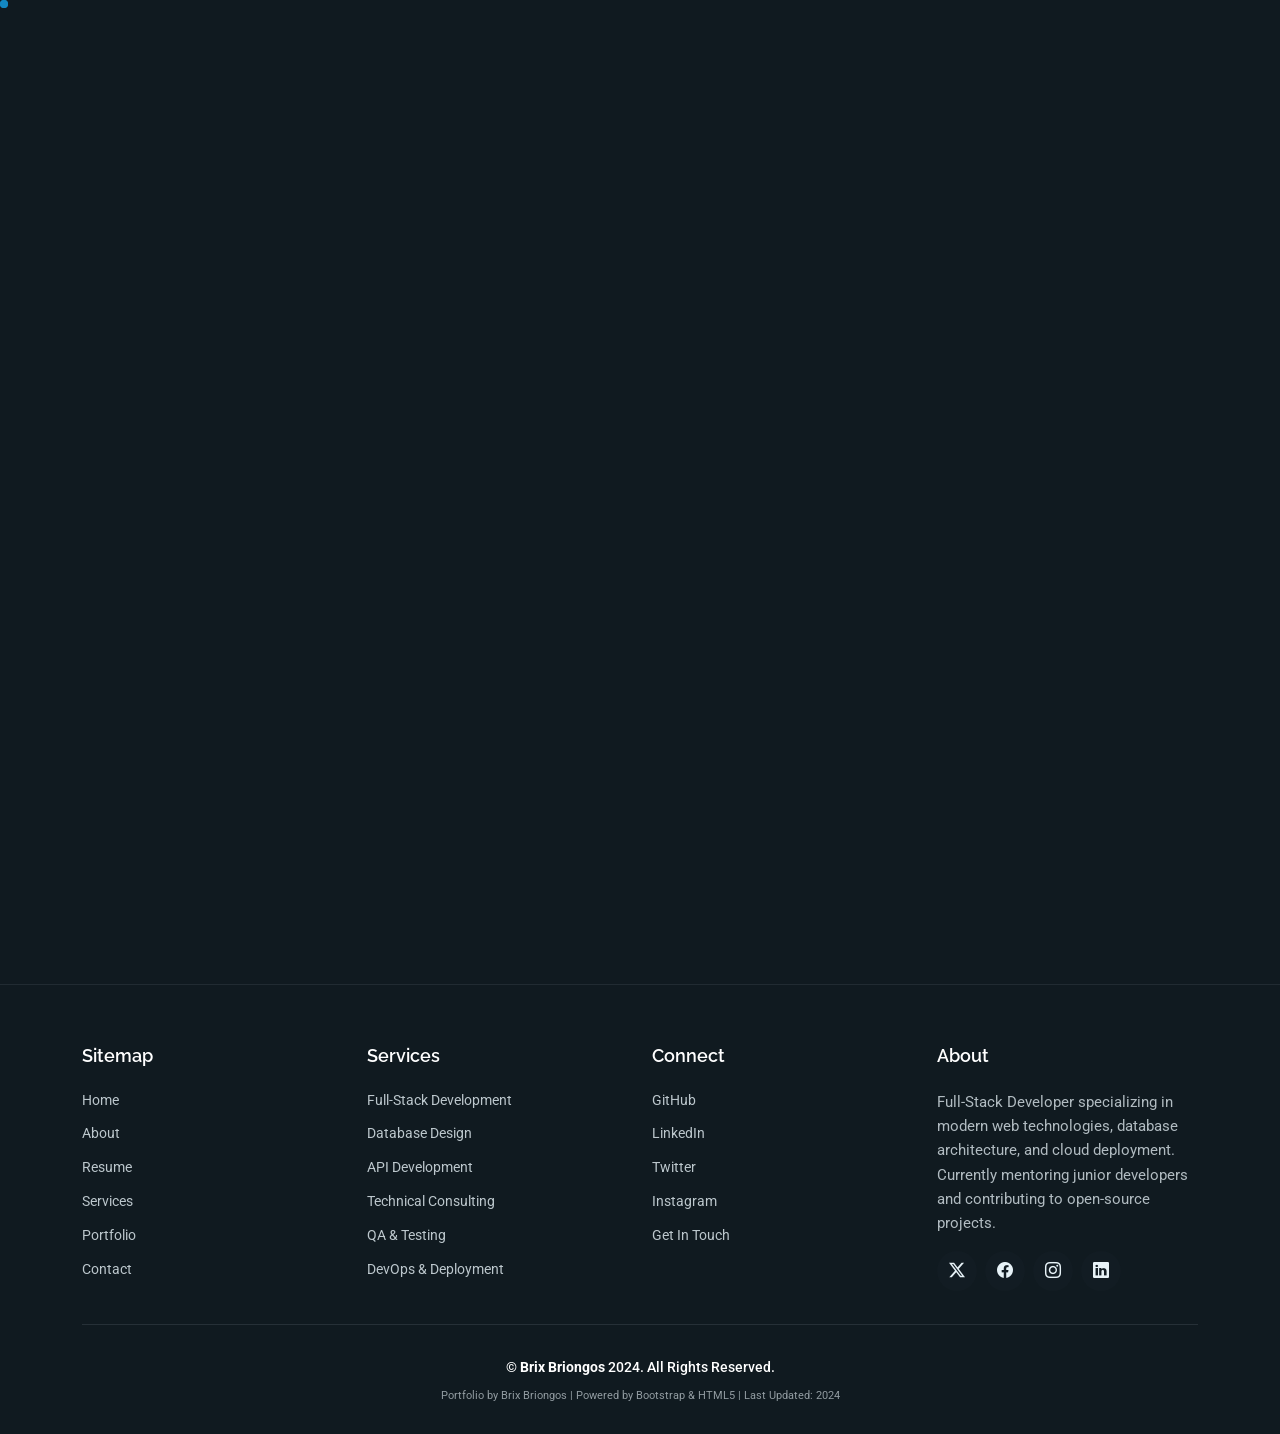
==== commit 699af178: "feat: add comprehensive service-details page, enhance footer with sitemap/links, fix header social U" ====
--- a/index.html
+++ b/index.html
@@ -60,10 +60,10 @@
       </nav>
 
       <div class="header-social-links">
-        <a href="#" class="twitter"><i class="bi bi-twitter-x"></i></a>
-        <a href="https://www.facebook.com/share/15Ytdpv5pWs/" class="facebook"><i class="bi bi-facebook"></i></a>
-        <a href="#" class="instagram"><i class="bi bi-instagram"></i></a>
-        <a href="#" class="linkedin"><i class="bi bi-linkedin"></i></a>
+        <a href="https://twitter.com/brixbriongos" class="twitter" target="_blank"><i class="bi bi-twitter-x"></i></a>
+        <a href="https://www.facebook.com/brixbriongos" class="facebook" target="_blank"><i class="bi bi-facebook"></i></a>
+        <a href="https://instagram.com/brixbriongos" class="instagram" target="_blank"><i class="bi bi-instagram"></i></a>
+        <a href="https://linkedin.com/in/brix-briongos" class="linkedin" target="_blank"><i class="bi bi-linkedin"></i></a>
       </div>
 
     </div>
@@ -79,9 +79,9 @@
         <div class="row gy-4 align-items-center">
           <div class="col-lg-6 order-2 order-lg-1">
             <div class="hero-content">
-              <h1 data-aos="fade-up" data-aos-delay="200">Hello, I'm <span class="highlight">Brix Briongos</span></h1>
-              <h2 data-aos="fade-up" data-aos-delay="300">3rd Year <span class="typed" data-typed-items="Computer Science Student, Full-Stack Developer, Systems Analyst, Database Designer, Web Developer, Backend Engineer"></span></h2>
-              <p data-aos="fade-up" data-aos-delay="400">I am a 3rd Year Computer Science student at Mabini Colleges Inc. with strong expertise in Full-Stack Development, Database Management, and System Design. With hands-on experience in building clinic management systems, point-of-sale applications, and IoT smart home solutions, I am eager to apply my technical knowledge during my On-the-Job Training and contribute meaningfully to innovative projects. I excel in problem-solving, collaborative teamwork, and continuous learning of emerging technologies.</p>
+              <h1 data-aos="fade-up" data-aos-delay="200">Welcome, I'm <span class="highlight">Brix Briongos</span></h1>
+              <h2 data-aos="fade-up" data-aos-delay="300"><span class="typed" data-typed-items="Full-Stack Developer, Systems Architect, Database Specialist, Software Engineer, Tech Professional"></span></h2>
+              <p data-aos="fade-up" data-aos-delay="400">I'm a Computer Science professional specializing in designing and delivering scalable software solutions. My expertise spans full-stack development, database architecture, systems design, and IoT integrations. I've successfully engineered clinic management systems, POS applications, and smart home solutions for real-world deployments. I collaborate with teams to transform requirements into robust, maintainable systems that drive business value and user satisfaction. Let's build something extraordinary together.</p>
               <div class="hero-actions" data-aos="fade-up" data-aos-delay="500">
                 <a href="portfolio.html" class="btn btn-primary">View My Work</a>
                 <a href="contact.html" class="btn btn-outline">Get In Touch</a>
@@ -97,7 +97,7 @@
           <div class="col-lg-6 order-1 order-lg-2">
             <div class="hero-image" data-aos="zoom-in" data-aos-delay="300">
               <div class="image-wrapper">
-                <img src="assets/img/profile/profile.png" alt="Sarah Mitchell" class="img-fluid">
+                <img src="assets/img/profile/profile.png" alt="Brix Briongos - Full-Stack Developer and Software Engineer" class="img-fluid" loading="eager">
                 <div class="floating-elements">
                   <div class="floating-card design" data-aos="fade-left" data-aos-delay="700">
                     <i class="bi bi-cpu"></i>
@@ -126,21 +126,67 @@
   <footer id="footer" class="footer">
 
     <div class="container">
-      <div class="copyright text-center ">
-        <p>© <span>Copyright</span> <strong class="px-1 sitename">Brix Briongos</strong> <span>All Rights Reserved<br></span></p>
-      </div>
-      <div class="social-links d-flex justify-content-center">
-        <a href=""><i class="bi bi-twitter-x"></i></a>
-        <a href=""><i class="bi bi-facebook"></i></a>
-        <a href=""><i class="bi bi-instagram"></i></a>
-        <a href=""><i class="bi bi-linkedin"></i></a>
-      </div>
-      <div class="credits">
-        <!-- All the links in the footer should remain intact. -->
-        <!-- You can delete the links only if you've purchased the pro version. -->
-        <!-- Portfolio for OJT/Personal Use Only -->
-        <!-- Purchase the pro version with working PHP/AJAX contact form: [buy-url] -->
-        Designed by Brix N. Briongos
+      <div class="row footer-content">
+        <!-- Sitemap Column -->
+        <div class="col-lg-3 col-md-6 footer-links">
+          <h4>Sitemap</h4>
+          <ul>
+            <li><a href="index.html">Home</a></li>
+            <li><a href="about.html">About</a></li>
+            <li><a href="resume.html">Resume</a></li>
+            <li><a href="services.html">Services</a></li>
+            <li><a href="portfolio.html">Portfolio</a></li>
+            <li><a href="contact.html">Contact</a></li>
+          </ul>
+        </div>
+
+        <!-- Services Column -->
+        <div class="col-lg-3 col-md-6 footer-links">
+          <h4>Services</h4>
+          <ul>
+            <li><a href="service-details.html?service=fullstack">Full-Stack Development</a></li>
+            <li><a href="service-details.html?service=database">Database Design</a></li>
+            <li><a href="service-details.html?service=api">API Development</a></li>
+            <li><a href="service-details.html?service=consulting">Technical Consulting</a></li>
+            <li><a href="service-details.html?service=testing">QA & Testing</a></li>
+            <li><a href="service-details.html?service=devops">DevOps & Deployment</a></li>
+          </ul>
+        </div>
+
+        <!-- Connect Column -->
+        <div class="col-lg-3 col-md-6 footer-links">
+          <h4>Connect</h4>
+          <ul>
+            <li><a href="https://github.com/brixbriongos" target="_blank">GitHub</a></li>
+            <li><a href="https://linkedin.com/in/brix-briongos" target="_blank">LinkedIn</a></li>
+            <li><a href="https://twitter.com/brixbriongos" target="_blank">Twitter</a></li>
+            <li><a href="https://instagram.com/brixbriongos" target="_blank">Instagram</a></li>
+            <li><a href="contact.html">Get In Touch</a></li>
+          </ul>
+        </div>
+
+        <!-- About Column -->
+        <div class="col-lg-3 col-md-6 footer-about">
+          <h4>About</h4>
+          <p>Full-Stack Developer specializing in modern web technologies, database architecture, and cloud deployment. Currently mentoring junior developers and contributing to open-source projects.</p>
+          <div class="footer-social-links d-flex gap-2 mt-3">
+            <a href="https://twitter.com/brixbriongos" target="_blank" class="twitter-link"><i class="bi bi-twitter-x"></i></a>
+            <a href="https://facebook.com/brixbriongos" target="_blank" class="facebook-link"><i class="bi bi-facebook"></i></a>
+            <a href="https://instagram.com/brixbriongos" target="_blank" class="instagram-link"><i class="bi bi-instagram"></i></a>
+            <a href="https://linkedin.com/in/brix-briongos" target="_blank" class="linkedin-link"><i class="bi bi-linkedin"></i></a>
+          </div>
+        </div>
+      </div>
+
+      <hr style="margin: 2rem 0; opacity: 0.1;">
+
+      <div class="footer-bottom">
+        <div class="copyright text-center">
+          <p>© <strong class="sitename">Brix Briongos</strong> 2024. All Rights Reserved.</p>
+        </div>
+        <div class="credits text-center mt-2">
+          <small>Portfolio by Brix Briongos | Powered by Bootstrap & HTML5 | Last Updated: 2024</small>
+        </div>
       </div>
     </div>
 
--- a/assets/css/main.css
+++ b/assets/css/main.css
@@ -97,6 +97,14 @@
   padding: 15px;
   margin-bottom: 24px;
   font-weight: 600;
+  border-radius: 4px;
+  animation: slideDown 0.3s ease-out;
+}
+
+.php-email-form .error-message.alert {
+  background-color: #f8d7da;
+  border: 1px solid #f5c6cb;
+  color: #721c24;
 }
 
 .php-email-form .sent-message {
@@ -107,6 +115,14 @@
   padding: 15px;
   margin-bottom: 24px;
   font-weight: 600;
+  border-radius: 4px;
+  animation: slideDown 0.3s ease-out;
+}
+
+.php-email-form .sent-message.alert {
+  background-color: #d4edda;
+  border: 1px solid #c3e6cb;
+  color: #155724;
 }
 
 .php-email-form .loading {
@@ -136,6 +152,17 @@
 
   100% {
     transform: rotate(360deg);
+  }
+}
+
+@keyframes slideDown {
+  from {
+    opacity: 0;
+    transform: translateY(-20px);
+  }
+  to {
+    opacity: 1;
+    transform: translateY(0);
   }
 }
 
@@ -476,13 +503,86 @@
   color: var(--default-color);
   background-color: var(--background-color);
   font-size: 14px;
-  padding: 40px 0;
+  padding: 60px 0 30px 0;
   position: relative;
   border-top: 1px solid color-mix(in srgb, var(--default-color), transparent 92%);
 }
 
+.footer .footer-content {
+  margin-bottom: 2rem;
+}
+
+.footer .footer-links h4,
+.footer .footer-about h4 {
+  font-size: 1.1rem;
+  font-weight: 600;
+  margin-bottom: 1.5rem;
+  color: var(--heading-color);
+}
+
+.footer .footer-links ul {
+  list-style: none;
+  padding: 0;
+  margin: 0;
+}
+
+.footer .footer-links ul li {
+  margin-bottom: 0.8rem;
+}
+
+.footer .footer-links ul li a {
+  color: color-mix(in srgb, var(--default-color), transparent 20%);
+  transition: all 0.3s ease;
+  display: inline-flex;
+  align-items: center;
+  gap: 0.5rem;
+}
+
+.footer .footer-links ul li a:hover {
+  color: var(--accent-color);
+  transform: translateX(3px);
+}
+
+.footer .footer-about p {
+  color: color-mix(in srgb, var(--default-color), transparent 25%);
+  line-height: 1.6;
+  font-size: 0.95rem;
+  margin-bottom: 0;
+}
+
+.footer .footer-social-links a {
+  display: inline-flex;
+  align-items: center;
+  justify-content: center;
+  width: 40px;
+  height: 40px;
+  border-radius: 50%;
+  background: color-mix(in srgb, var(--surface-color), transparent 40%);
+  font-size: 16px;
+  color: var(--default-color);
+  transition: all 0.3s ease;
+}
+
+.footer .footer-social-links a:hover {
+  background: var(--accent-color);
+  color: var(--contrast-color);
+  transform: translateY(-3px);
+}
+
 .footer .copyright p {
   margin-bottom: 0;
+  color: var(--heading-color);
+  font-weight: 500;
+}
+
+.footer .credits {
+  font-size: 12px;
+  text-align: center;
+  color: color-mix(in srgb, var(--default-color), transparent 40%);
+}
+
+.footer .footer-bottom {
+  text-align: center;
 }
 
 .footer .social-links {
@@ -508,10 +608,28 @@
   border-color: var(--accent-color);
 }
 
-.footer .credits {
-  margin-top: 10px;
-  font-size: 13px;
-  text-align: center;
+@media (max-width: 768px) {
+  .footer {
+    padding: 40px 0 20px 0;
+  }
+
+  .footer .footer-links h4,
+  .footer .footer-about h4 {
+    margin-bottom: 1rem;
+  }
+
+  .footer .footer-links,
+  .footer .footer-about {
+    margin-bottom: 2rem;
+  }
+
+  .footer .footer-links ul li {
+    margin-bottom: 0.6rem;
+  }
+
+  .footer .footer-links ul li a {
+    font-size: 0.9rem;
+  }
 }
 
 /*--------------------------------------------------------------
@@ -1392,6 +1510,101 @@
   background-color: var(--accent-color);
 }
 
+/* Testimonial Cards Grid (for About page) */
+.testimonial-card {
+  background: var(--surface-color);
+  border-radius: 12px;
+  padding: 2rem;
+  box-shadow: 0 5px 20px rgba(0, 0, 0, 0.03);
+  transition: all 0.3s ease;
+  border: 1px solid color-mix(in srgb, var(--default-color), transparent 93%);
+  height: 100%;
+}
+
+.testimonial-card:hover {
+  transform: translateY(-8px);
+  box-shadow: 0 10px 30px rgba(0, 0, 0, 0.08);
+  border-color: color-mix(in srgb, var(--accent-color), transparent 80%);
+}
+
+.testimonial-card .testimonial-header {
+  display: flex;
+  align-items: center;
+  gap: 1rem;
+  margin-bottom: 1.5rem;
+}
+
+.testimonial-card .testimonial-avatar {
+  width: 60px;
+  height: 60px;
+  border-radius: 50%;
+  background: linear-gradient(135deg, var(--accent-color), color-mix(in srgb, var(--accent-color), blue 20%));
+  display: flex;
+  align-items: center;
+  justify-content: center;
+  flex-shrink: 0;
+}
+
+.testimonial-card .testimonial-avatar i {
+  color: var(--contrast-color);
+  font-size: 2rem;
+}
+
+.testimonial-card .testimonial-info h4 {
+  font-size: 1.1rem;
+  font-weight: 600;
+  margin: 0 0 0.25rem 0;
+  color: var(--heading-color);
+}
+
+.testimonial-card .testimonial-info span {
+  display: block;
+  font-size: 0.9rem;
+  color: color-mix(in srgb, var(--default-color), transparent 40%);
+  font-weight: 500;
+}
+
+.testimonial-card .testimonial-body {
+  display: flex;
+  flex-direction: column;
+}
+
+.testimonial-card .testimonial-body p {
+  font-size: 0.95rem;
+  line-height: 1.7;
+  color: color-mix(in srgb, var(--default-color), transparent 25%);
+  margin: 0 0 1.25rem 0;
+  font-style: italic;
+}
+
+.testimonial-card .testimonial-rating {
+  display: flex;
+  align-items: center;
+  gap: 0.25rem;
+  margin-top: auto;
+}
+
+.testimonial-card .testimonial-rating i {
+  color: #ffc107;
+  font-size: 0.95rem;
+}
+
+/* Responsive testimonial cards */
+@media (max-width: 768px) {
+  .testimonial-card {
+    padding: 1.5rem;
+  }
+
+  .testimonial-card .testimonial-header {
+    margin-bottom: 1.25rem;
+  }
+
+  .testimonial-card .testimonial-body p {
+    font-size: 0.9rem;
+    margin-bottom: 1rem;
+  }
+}
+
 /*--------------------------------------------------------------
 # Resume Section
 --------------------------------------------------------------*/
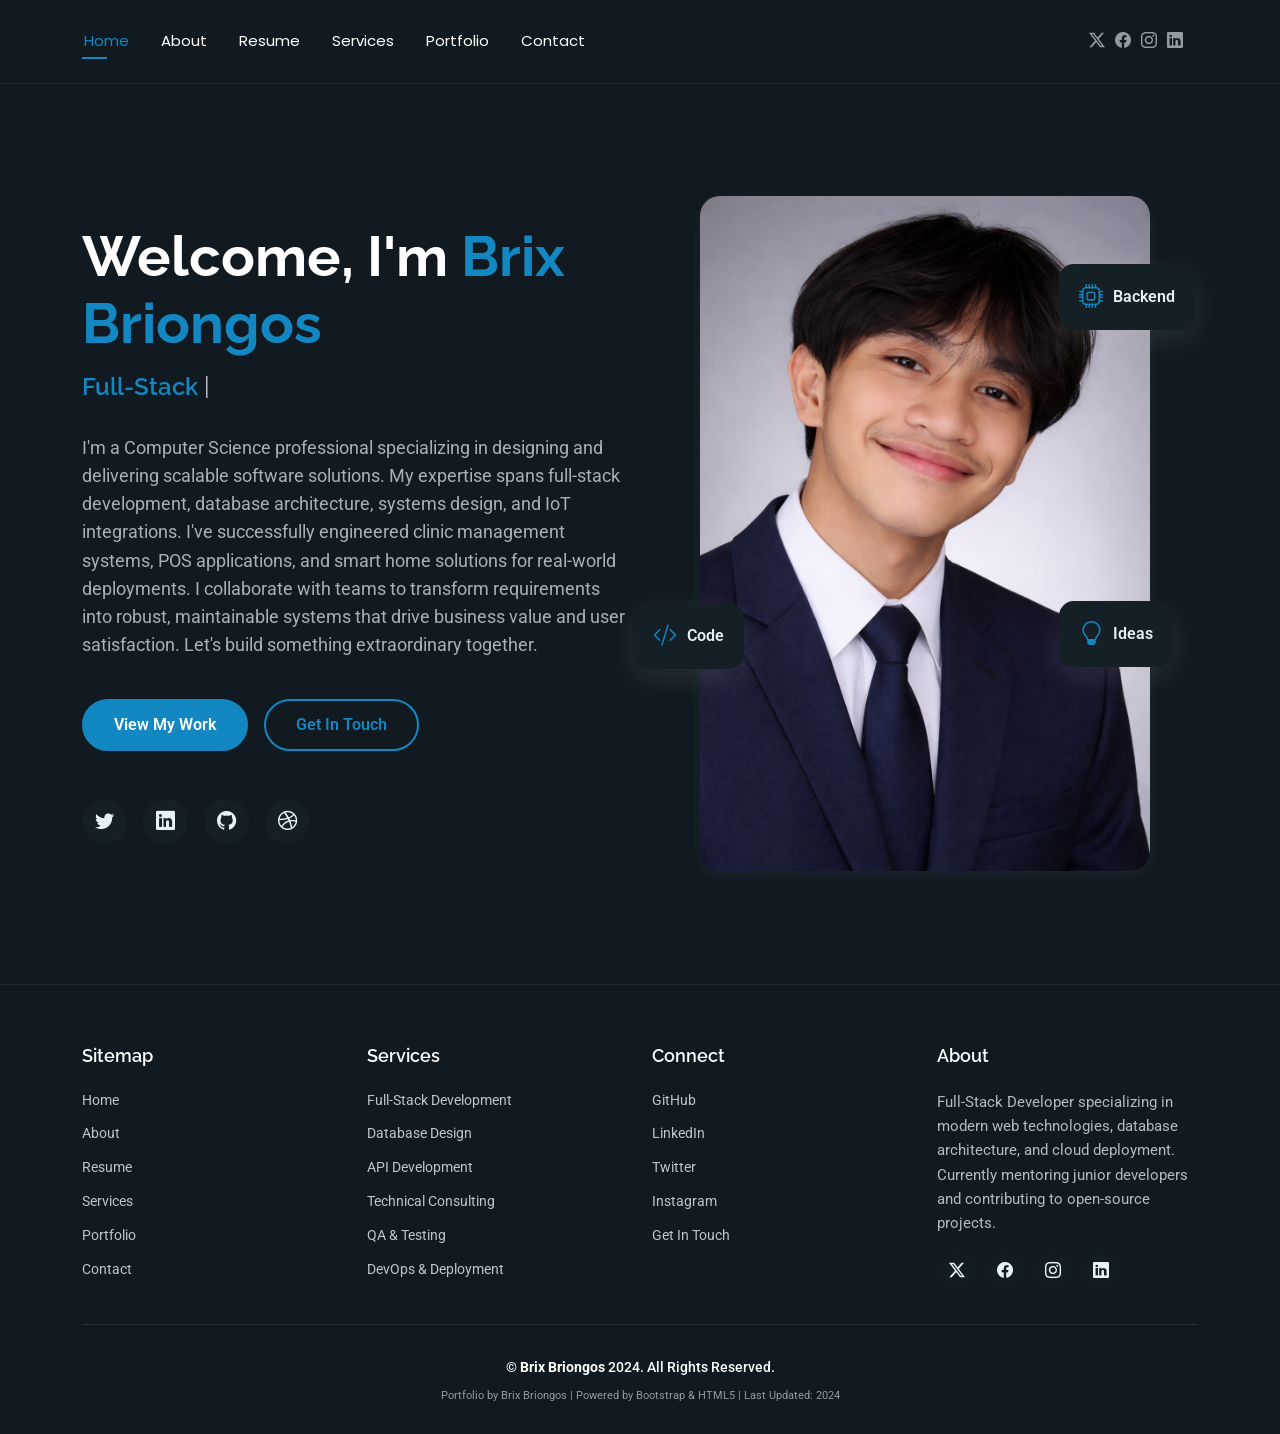
==== commit f2f23733: "feat: add working resume PDF download, fix script loading order, remove testimonials" ====
--- a/index.html
+++ b/index.html
@@ -210,12 +210,12 @@
   <script src="assets/vendor/isotope-layout/isotope.pkgd.min.js"></script>
   <script src="assets/vendor/glightbox/js/glightbox.min.js"></script>
 
+  <!-- Configuration File for Social Links & Settings -->
+  <script src="assets/js/config.js"></script>
+
   <!-- Main JS File -->
   <script src="assets/js/main.js"></script>
 
-  <!-- Configuration File for Social Links & Settings -->
-  <script src="assets/js/config.js"></script>
-
 </body>
 
 </html>
--- a/assets/css/main.css
+++ b/assets/css/main.css
@@ -1346,7 +1346,22 @@
   position: relative;
   border-radius: 50px;
   transition: 0.9s;
-  width: 1px;
+  width: 0%;
+}
+
+.skills .skill-box .progress .progress-bar.animated {
+  animation: animateProgressBar 1.2s ease-out forwards;
+}
+
+@keyframes animateProgressBar {
+  from {
+    width: 0%;
+    opacity: 0.5;
+  }
+  to {
+    width: var(--progress-value, 85%);
+    opacity: 1;
+  }
 }
 
 /*--------------------------------------------------------------
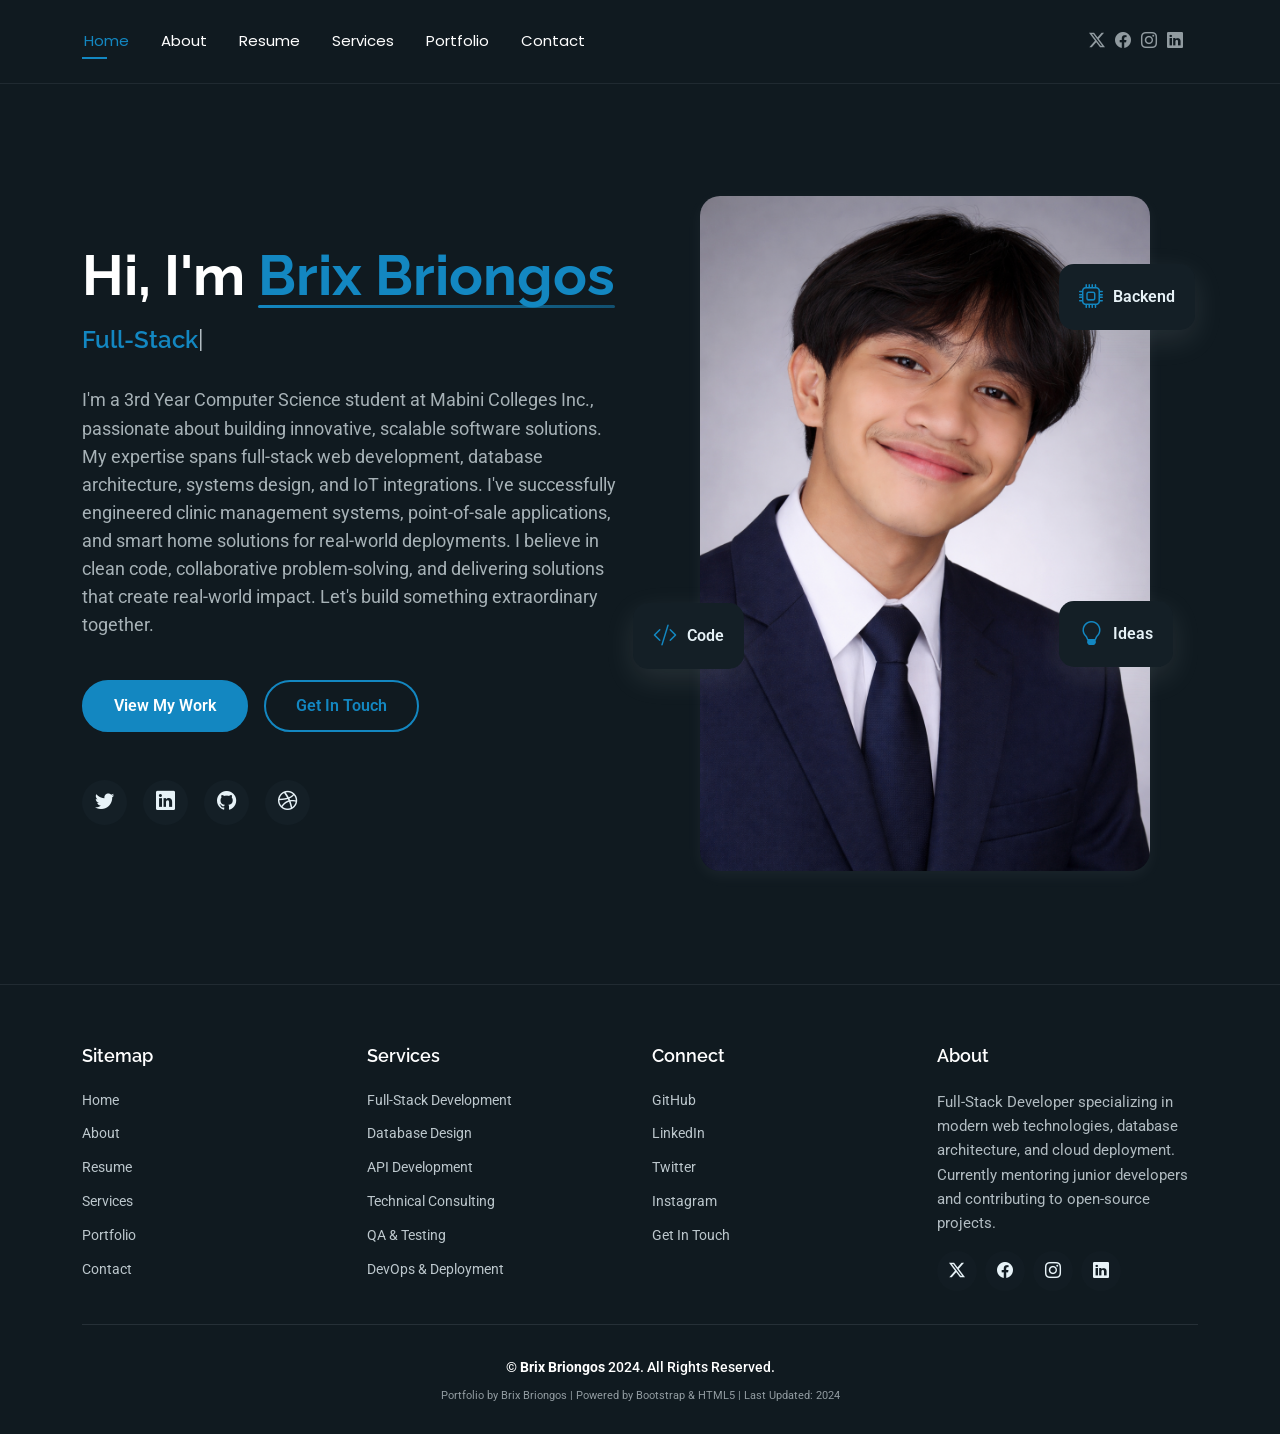
==== commit fb9e4c64: "feat: update home page content to relate to about page - add personal background" ====
--- a/index.html
+++ b/index.html
@@ -79,9 +79,9 @@
         <div class="row gy-4 align-items-center">
           <div class="col-lg-6 order-2 order-lg-1">
             <div class="hero-content">
-              <h1 data-aos="fade-up" data-aos-delay="200">Welcome, I'm <span class="highlight">Brix Briongos</span></h1>
-              <h2 data-aos="fade-up" data-aos-delay="300"><span class="typed" data-typed-items="Full-Stack Developer, Systems Architect, Database Specialist, Software Engineer, Tech Professional"></span></h2>
-              <p data-aos="fade-up" data-aos-delay="400">I'm a Computer Science professional specializing in designing and delivering scalable software solutions. My expertise spans full-stack development, database architecture, systems design, and IoT integrations. I've successfully engineered clinic management systems, POS applications, and smart home solutions for real-world deployments. I collaborate with teams to transform requirements into robust, maintainable systems that drive business value and user satisfaction. Let's build something extraordinary together.</p>
+              <h1 data-aos="fade-up" data-aos-delay="200">Hi, I'm <span class="highlight">Brix Briongos</span></h1>
+              <h2 data-aos="fade-up" data-aos-delay="300"><span class="typed" data-typed-items="Full-Stack Developer, CS Student, System Architect, Software Engineer, Tech Innovator"></span></h2>
+              <p data-aos="fade-up" data-aos-delay="400">I'm a 3rd Year Computer Science student at Mabini Colleges Inc., passionate about building innovative, scalable software solutions. My expertise spans full-stack web development, database architecture, systems design, and IoT integrations. I've successfully engineered clinic management systems, point-of-sale applications, and smart home solutions for real-world deployments. I believe in clean code, collaborative problem-solving, and delivering solutions that create real-world impact. Let's build something extraordinary together.</p>
               <div class="hero-actions" data-aos="fade-up" data-aos-delay="500">
                 <a href="portfolio.html" class="btn btn-primary">View My Work</a>
                 <a href="contact.html" class="btn btn-outline">Get In Touch</a>
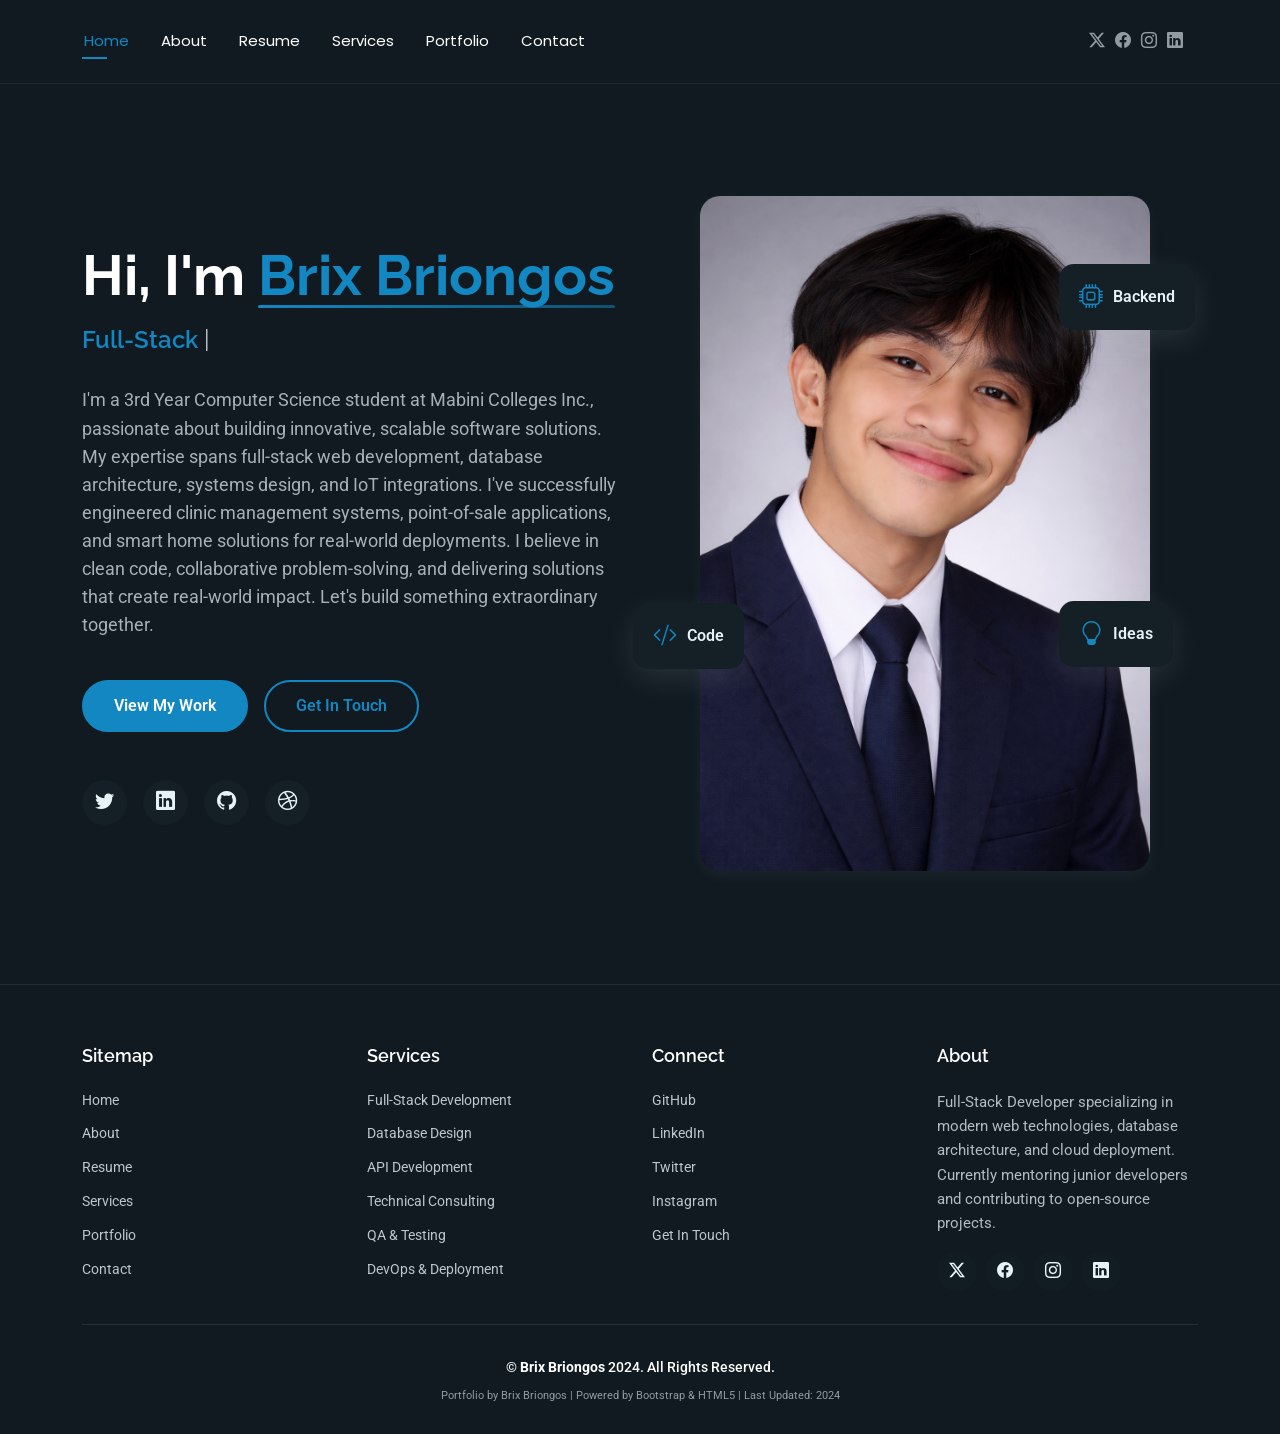
==== commit f5befd7c: "fix: remove Software Engineer from home page typed text" ====
--- a/index.html
+++ b/index.html
@@ -80,7 +80,7 @@
           <div class="col-lg-6 order-2 order-lg-1">
             <div class="hero-content">
               <h1 data-aos="fade-up" data-aos-delay="200">Hi, I'm <span class="highlight">Brix Briongos</span></h1>
-              <h2 data-aos="fade-up" data-aos-delay="300"><span class="typed" data-typed-items="Full-Stack Developer, CS Student, System Architect, Software Engineer, Tech Innovator"></span></h2>
+              <h2 data-aos="fade-up" data-aos-delay="300"><span class="typed" data-typed-items="Full-Stack Developer, CS Student, System Architect, Tech Innovator"></span></h2>
               <p data-aos="fade-up" data-aos-delay="400">I'm a 3rd Year Computer Science student at Mabini Colleges Inc., passionate about building innovative, scalable software solutions. My expertise spans full-stack web development, database architecture, systems design, and IoT integrations. I've successfully engineered clinic management systems, point-of-sale applications, and smart home solutions for real-world deployments. I believe in clean code, collaborative problem-solving, and delivering solutions that create real-world impact. Let's build something extraordinary together.</p>
               <div class="hero-actions" data-aos="fade-up" data-aos-delay="500">
                 <a href="portfolio.html" class="btn btn-primary">View My Work</a>
